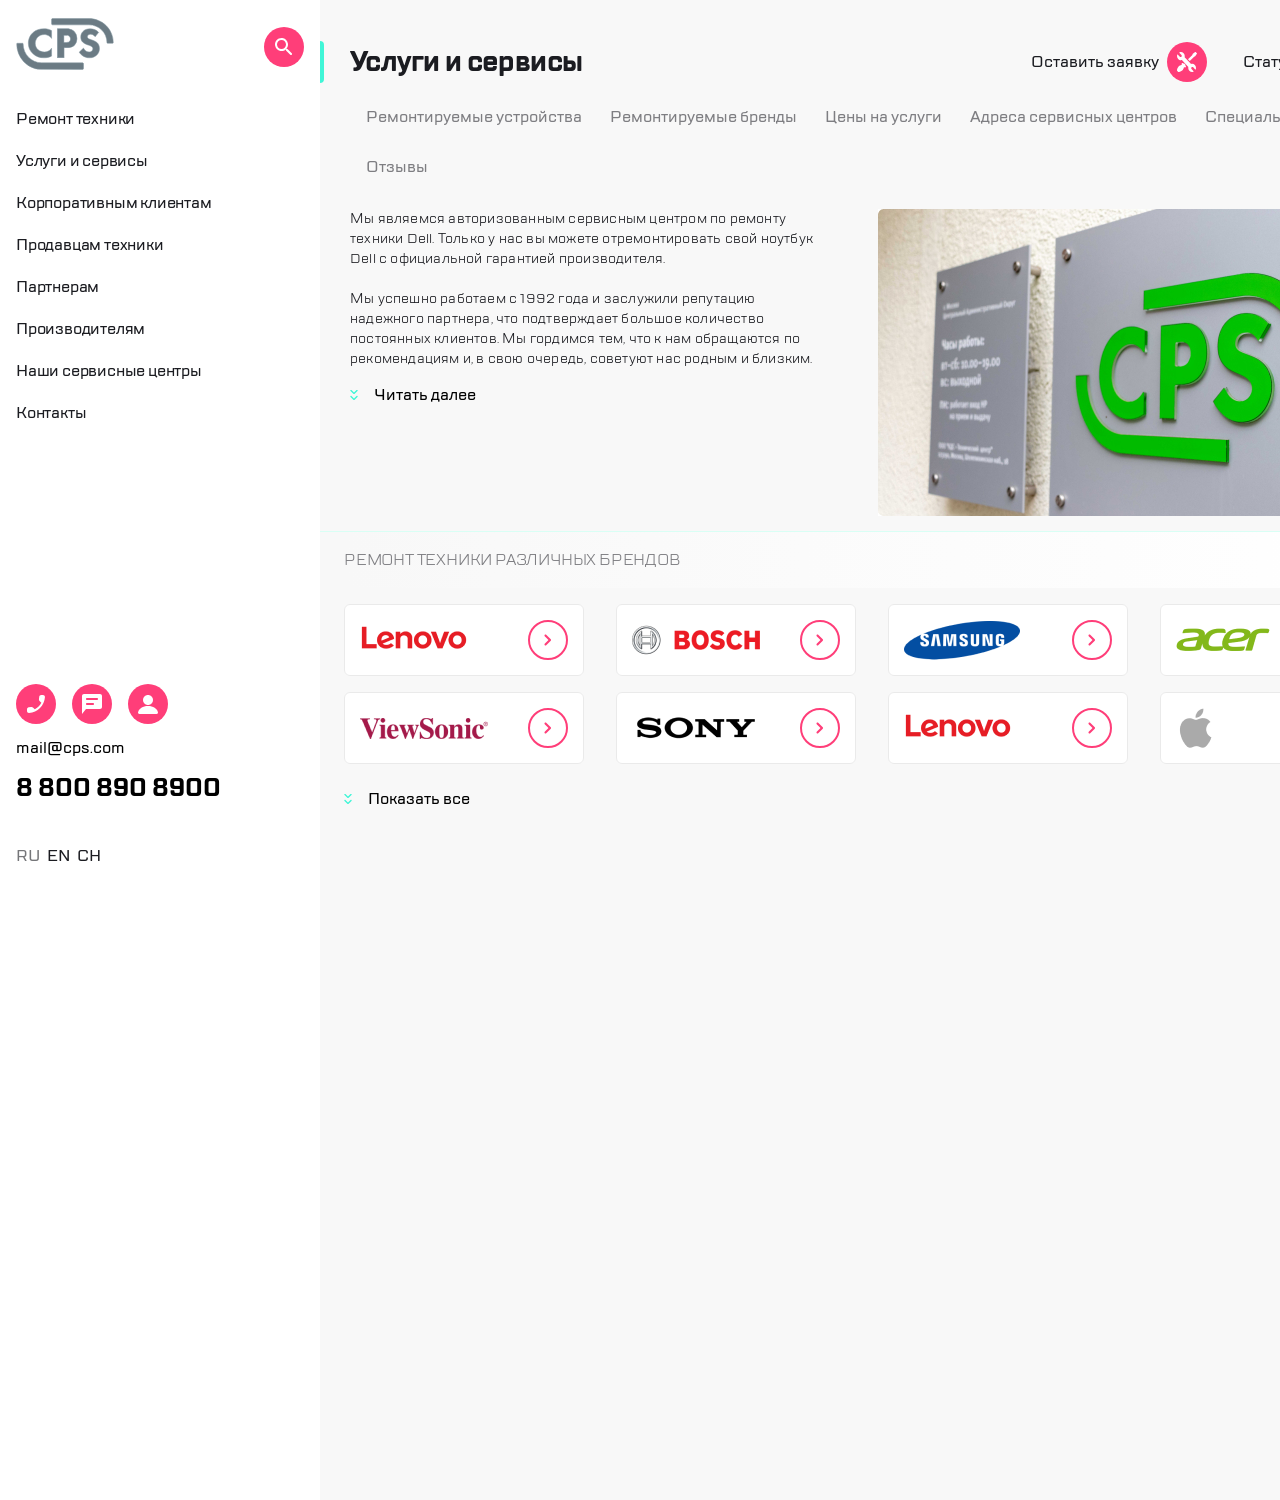
==== index.html @ f2498e25 "Updates" ====
<!DOCTYPE html>
<html lang="ru">
<head>
  <meta charset="UTF-8">
  <meta name="viewport" content="width=device-width,initial-scale=1">
  <title>Услуги и сервисы</title>
<link href="style.css" rel="stylesheet"></head>
<body>
<div class="wrapper-main">
  <aside class="side-menu">
    <div class="side-menu__top">
      <ul class="side-menu__header-list">
        <li class="side-menu__header-item">
          <button class="icon burger_close">
            <img src="./img/icons/close.svg" alt="close menu">
          </button>
        </li>
        <li class="side-menu__header-item">
          <a class="logo" href="#">
            <img src="./img/images/logo.svg" alt="logo">
          </a>
        </li>
        <li class="side-menu__header-item">
          <a href="#" class="icon">
            <img src="./img/icons/search.svg" alt="search">
          </a>
        </li>
      </ul>
      <nav class="side-menu__nav">
        <ul class="side-menu__nav-list">
          <li class="side-menu__nav-item"><a href="#" class="side-menu__nav-link">Ремонт техники</a></li>
          <li class="side-menu__nav-item"><a href="#" class="side-menu__nav-link">Услуги и сервисы</a></li>
          <li class="side-menu__nav-item"><a href="#" class="side-menu__nav-link">Корпоративным клиентам</a></li>
          <li class="side-menu__nav-item"><a href="#" class="side-menu__nav-link">Продавцам техники</a></li>
          <li class="side-menu__nav-item"><a href="#" class="side-menu__nav-link">Партнерам</a></li>
          <li class="side-menu__nav-item"><a href="#" class="side-menu__nav-link">Производителям</a></li>
          <li class="side-menu__nav-item"><a href="#" class="side-menu__nav-link">Наши сервисные центры</a></li>
          <li class="side-menu__nav-item"><a href="#" class="side-menu__nav-link">Контакты</a></li>
        </ul>
      </nav>
    </div>
    <div class="side-menu__bottom">
      <div class="side-menu__contacts">
        <ul class="side-menu__contacts-list">
          <li class="side-menu__contacts-item">
            <button class="icon">
              <img src="./img/icons/call.svg" alt="call">
            </button>
          </li>
          <li class="side-menu__contacts-item">
            <button class="icon">
              <img src="./img/icons/chat.svg" alt="feedback">
            </button>
          </li>
          <li class="side-menu__contacts-item">
            <a href="#" class="icon">
              <img src="./img/icons/profile.svg" alt="profile">
            </a>
          </li>
        </ul>
        <button class="side-menu__bottom-mail">mail@cps.com</button>
        <button class="side-menu__bottom-phone">8 800 890 8900</button>
      </div>
      <ul class="lang__list">
        <li>
          <label>
            <input class="lang__input" type="radio" name="langs" checked="checked">
            <span class="lang__text">ru</span>
          </label>
        </li>
        <li>
          <label>
            <input class="lang__input" type="radio" name="langs">
            <span class="lang__text">en</span>
          </label>
        </li>
        <li>
          <label>
            <input class="lang__input" type="radio" name="langs">
            <span class="lang__text">ch</span>
          </label>
        </li>
      </ul>
    </div>
  </aside>
  <div class="wrapper">
    <header class="header">
      <h1 class="header__title">Услуги и сервисы</h1>
      <div class="actions">
        <ul class="actions__list">
          <li class="actions__item">
            <button class="header__icon burger icon">
              <img src="img/icons/burger.svg" alt="menu">
            </button>
          </li>
          <li class="actions__item">
            <a href="#" class="logo">
              <img src="img/images/logo.svg" alt="logo">
            </a>
          </li>
        </ul>
        <ul class="actions__list">
          <li class="actions__item">
            <ul class="actions__sublist">
              <li class="sublist__item">
                <button class="header__icon icon" type="button">
                  <img src="img/icons/call.svg" alt="Заказать звонок">
                </button>
              </li>
              <li class="sublist__item">
                <button class="header__icon icon" type="button">
                  <img src="img/icons/chat.svg" alt="Обратная связь">
                </button>
              </li>
              <li class="sublist__item">
                <a href="#" class="header__icon icon">
                  <img src="img/icons/profile.svg" alt="Личный кабинет">
                </a>
              </li>
            </ul>

          </li>
          <li class="actions__item">
            <ul class="actions__sublist">
              <li class="sublist__item">
                <a href="#" class="header__icon">
                  <span class="header__btn-desc">Оставить заявку</span>
                  <span class="icon">
                                    <img src="img/icons/repair.svg" alt="Статус ремонта">
                                </span>
                </a>
              </li>
              <li class="sublist__item">
                <a href="#" class="header__icon">
                  <span class="header__btn-desc">Статус ремонта</span>
                  <span class="icon">
                                <img src="img/icons/checkstatus.svg" alt="Статус ремонта">
                            </span>
                </a>
              </li>
            </ul>
          </li>
        </ul>
      </div>
    </header>
    <nav class="nav">
      <ul class="nav__list">
        <li class="nav__item"><a class="nav__link" href="#">Ремонтируемые устройства</a></li>
        <li class="nav__item"><a class="nav__link" href="#">Ремонтируемые бренды</a></li>
        <li class="nav__item"><a class="nav__link" href="#">Цены на услуги</a></li>
        <li class="nav__item"><a class="nav__link" href="#">Адреса сервисных центров</a></li>
        <li class="nav__item"><a class="nav__link" href="#">Специальные цены</a></li>
        <li class="nav__item"><a class="nav__link" href="#">Отзывы</a></li>
      </ul>
    </nav>
    <article class="about-us">
      <div class="about-us__text">
        <div class="about-us__wrapper">
          <p>Мы являемся авторизованным сервисным центром по ремонту техники Dell.
            Только у нас вы можете отремонтировать свой ноутбук Dell с официальной гарантией
            производителя.</p>
          <p>Мы успешно работаем с 1992 года и заслужили репутацию надежного партнера,
            что подтверждает большое количество постоянных клиентов.
            Мы гордимся тем, что к нам обращаются по рекомендациям и, в свою очередь, советуют нас
            родным и близким.</p>
        </div>
        <button class="show-more">Читать далее</button>
      </div>
      <img src="img/images/banner.jpg" class="about-us__image" alt="cps">
    </article>
    <section class="section">
      <h2 class="section__title">Ремонт техники различных брендов</h2>
      <div class="section__container section__container_closed">
        <div class="slider swiper">
          <ul class="slider__list swiper-wrapper">
            <li class="swiper-slide">
              <a href="#" class="slider__item">
                <img src="./img/brands/lenovo.png" alt="lenovo">
                <span class="slider__link"></span>
              </a>
            </li>
            <li class="swiper-slide">
              <a href="#" class="slider__item">
                <img src="./img/brands/bosch.png" alt="bosch">
                <span class="slider__link"></span>
              </a>
            </li>
            <li class="swiper-slide">
              <a href="#" class="slider__item">
                <img src="./img/brands/samsung.png" alt="samsung">
                <span class="slider__link"></span>
              </a>
            </li>
            <li class="swiper-slide">
              <a href="#" class="slider__item">
                <img src="./img/brands/acer.png" alt="acer">
                <span class="slider__link"></span>
              </a>
            </li>
            <li class="swiper-slide">
              <a href="#" class="slider__item">
                <img src="./img/brands/viewsonic.png" alt="viewsonic">
                <span class="slider__link"></span>
              </a>
            </li>
            <li class="swiper-slide">
              <a href="#" class="slider__item">
                <img src="./img/brands/sony.png" alt="sony">
                <span class="slider__link"></span>
              </a>
            </li>
            <li class="swiper-slide">
              <a href="#" class="slider__item">
                <img src="./img/brands/lenovo.png" alt="lenovo">
                <span class="slider__link"></span>
              </a>
            </li>
            <li class="swiper-slide">
              <a href="#" class="slider__item">
                <img src="./img/brands/apple.png" alt="apple">
                <span class="slider__link"></span>
              </a>
            </li>
            <li class="swiper-slide">
              <a href="#" class="slider__item">
                <img src="./img/brands/samsung.png" alt="samsung">
                <span class="slider__link"></span>
              </a>
            </li>
            <li class="swiper-slide">
              <a href="#" class="slider__item">
                <img src="./img/brands/acer.png" alt="acer">
                <span class="slider__link"></span>
              </a>
            </li>
            <li class="swiper-slide">
              <a href="#" class="slider__item">
                <img src="./img/brands/apple.png" alt="apple">
                <span class="slider__link"></span>
              </a>
            </li>
          </ul>
        </div>
        <div class="swiper-pagination"></div>
      </div>
      <button class="show-more section__btn">
        Показать все
      </button>
    </section>
  </div>
</div>
<script type="text/javascript" src="./js/bundle.js"></script></body>
</html>
---- style.css ----
/**
 * Swiper 8.3.2
 * Most modern mobile touch slider and framework with hardware accelerated transitions
 * https://swiperjs.com
 *
 * Copyright 2014-2022 Vladimir Kharlampidi
 *
 * Released under the MIT License
 *
 * Released on: July 26, 2022
 */
@font-face {
  font-family: 'swiper-icons';
  src: url("data:application/font-woff;charset=utf-8;base64, [base64]//wADZ2x5ZgAAAywAAADMAAAD2MHtryVoZWFkAAABbAAAADAAAAA2E2+eoWhoZWEAAAGcAAAAHwAAACQC9gDzaG10eAAAAigAAAAZAAAArgJkABFsb2NhAAAC0AAAAFoAAABaFQAUGG1heHAAAAG8AAAAHwAAACAAcABAbmFtZQAAA/gAAAE5AAACXvFdBwlwb3N0AAAFNAAAAGIAAACE5s74hXjaY2BkYGAAYpf5Hu/j+W2+MnAzMYDAzaX6QjD6/4//Bxj5GA8AuRwMYGkAPywL13jaY2BkYGA88P8Agx4j+/8fQDYfA1AEBWgDAIB2BOoAeNpjYGRgYNBh4GdgYgABEMnIABJzYNADCQAACWgAsQB42mNgYfzCOIGBlYGB0YcxjYGBwR1Kf2WQZGhhYGBiYGVmgAFGBiQQkOaawtDAoMBQxXjg/wEGPcYDDA4wNUA2CCgwsAAAO4EL6gAAeNpj2M0gyAACqxgGNWBkZ2D4/wMA+xkDdgAAAHjaY2BgYGaAYBkGRgYQiAHyGMF8FgYHIM3DwMHABGQrMOgyWDLEM1T9/w8UBfEMgLzE////P/5//f/V/xv+r4eaAAeMbAxwIUYmIMHEgKYAYjUcsDAwsLKxc3BycfPw8jEQA/[base64]/uznmfPFBNODM2K7MTQ45YEAZqGP81AmGGcF3iPqOop0r1SPTaTbVkfUe4HXj97wYE+yNwWYxwWu4v1ugWHgo3S1XdZEVqWM7ET0cfnLGxWfkgR42o2PvWrDMBSFj/IHLaF0zKjRgdiVMwScNRAoWUoH78Y2icB/yIY09An6AH2Bdu/UB+yxopYshQiEvnvu0dURgDt8QeC8PDw7Fpji3fEA4z/PEJ6YOB5hKh4dj3EvXhxPqH/SKUY3rJ7srZ4FZnh1PMAtPhwP6fl2PMJMPDgeQ4rY8YT6Gzao0eAEA409DuggmTnFnOcSCiEiLMgxCiTI6Cq5DZUd3Qmp10vO0LaLTd2cjN4fOumlc7lUYbSQcZFkutRG7g6JKZKy0RmdLY680CDnEJ+UMkpFFe1RN7nxdVpXrC4aTtnaurOnYercZg2YVmLN/d/gczfEimrE/fs/bOuq29Zmn8tloORaXgZgGa78yO9/cnXm2BpaGvq25Dv9S4E9+5SIc9PqupJKhYFSSl47+Qcr1mYNAAAAeNptw0cKwkAAAMDZJA8Q7OUJvkLsPfZ6zFVERPy8qHh2YER+3i/BP83vIBLLySsoKimrqKqpa2hp6+jq6RsYGhmbmJqZSy0sraxtbO3sHRydnEMU4uR6yx7JJXveP7WrDycAAAAAAAH//wACeNpjYGRgYOABYhkgZgJCZgZNBkYGLQZtIJsFLMYAAAw3ALgAeNolizEKgDAQBCchRbC2sFER0YD6qVQiBCv/H9ezGI6Z5XBAw8CBK/m5iQQVauVbXLnOrMZv2oLdKFa8Pjuru2hJzGabmOSLzNMzvutpB3N42mNgZGBg4GKQYzBhYMxJLMlj4GBgAYow/P/PAJJhLM6sSoWKfWCAAwDAjgbRAAB42mNgYGBkAIIbCZo5IPrmUn0hGA0AO8EFTQAA") format("woff");
  font-weight: 400;
  font-style: normal; }

:root {
  --swiper-theme-color: #007aff; }

.swiper {
  margin-left: auto;
  margin-right: auto;
  position: relative;
  overflow: hidden;
  list-style: none;
  padding: 0;
  /* Fix of Webkit flickering */
  z-index: 1; }

.swiper-vertical > .swiper-wrapper {
  flex-direction: column; }

.swiper-wrapper {
  position: relative;
  width: 100%;
  height: 100%;
  z-index: 1;
  display: flex;
  transition-property: transform;
  box-sizing: content-box; }

.swiper-android .swiper-slide,
.swiper-wrapper {
  transform: translate3d(0px, 0, 0); }

.swiper-pointer-events {
  touch-action: pan-y; }
  .swiper-pointer-events.swiper-vertical {
    touch-action: pan-x; }

.swiper-slide {
  flex-shrink: 0;
  width: 100%;
  height: 100%;
  position: relative;
  transition-property: transform; }

.swiper-slide-invisible-blank {
  visibility: hidden; }

/* Auto Height */
.swiper-autoheight,
.swiper-autoheight .swiper-slide {
  height: auto; }

.swiper-autoheight .swiper-wrapper {
  align-items: flex-start;
  transition-property: transform, height; }

.swiper-backface-hidden .swiper-slide {
  transform: translateZ(0);
  -webkit-backface-visibility: hidden;
          backface-visibility: hidden; }

/* 3D Effects */
.swiper-3d,
.swiper-3d.swiper-css-mode .swiper-wrapper {
  perspective: 1200px; }

.swiper-3d .swiper-wrapper,
.swiper-3d .swiper-slide,
.swiper-3d .swiper-slide-shadow,
.swiper-3d .swiper-slide-shadow-left,
.swiper-3d .swiper-slide-shadow-right,
.swiper-3d .swiper-slide-shadow-top,
.swiper-3d .swiper-slide-shadow-bottom,
.swiper-3d .swiper-cube-shadow {
  transform-style: preserve-3d; }

.swiper-3d .swiper-slide-shadow,
.swiper-3d .swiper-slide-shadow-left,
.swiper-3d .swiper-slide-shadow-right,
.swiper-3d .swiper-slide-shadow-top,
.swiper-3d .swiper-slide-shadow-bottom {
  position: absolute;
  left: 0;
  top: 0;
  width: 100%;
  height: 100%;
  pointer-events: none;
  z-index: 10; }

.swiper-3d .swiper-slide-shadow {
  background: rgba(0, 0, 0, 0.15); }

.swiper-3d .swiper-slide-shadow-left {
  background-image: linear-gradient(to left, rgba(0, 0, 0, 0.5), rgba(0, 0, 0, 0)); }

.swiper-3d .swiper-slide-shadow-right {
  background-image: linear-gradient(to right, rgba(0, 0, 0, 0.5), rgba(0, 0, 0, 0)); }

.swiper-3d .swiper-slide-shadow-top {
  background-image: linear-gradient(to top, rgba(0, 0, 0, 0.5), rgba(0, 0, 0, 0)); }

.swiper-3d .swiper-slide-shadow-bottom {
  background-image: linear-gradient(to bottom, rgba(0, 0, 0, 0.5), rgba(0, 0, 0, 0)); }

/* CSS Mode */
.swiper-css-mode > .swiper-wrapper {
  overflow: auto;
  scrollbar-width: none;
  /* For Firefox */
  -ms-overflow-style: none;
  /* For Internet Explorer and Edge */ }
  .swiper-css-mode > .swiper-wrapper::-webkit-scrollbar {
    display: none; }

.swiper-css-mode > .swiper-wrapper > .swiper-slide {
  scroll-snap-align: start start; }

.swiper-horizontal.swiper-css-mode > .swiper-wrapper {
  -ms-scroll-snap-type: x mandatory;
      scroll-snap-type: x mandatory; }

.swiper-vertical.swiper-css-mode > .swiper-wrapper {
  -ms-scroll-snap-type: y mandatory;
      scroll-snap-type: y mandatory; }

.swiper-centered > .swiper-wrapper::before {
  content: '';
  flex-shrink: 0;
  order: 9999; }

.swiper-centered.swiper-horizontal > .swiper-wrapper > .swiper-slide:first-child {
  -webkit-margin-start: var(--swiper-centered-offset-before);
          margin-inline-start: var(--swiper-centered-offset-before); }

.swiper-centered.swiper-horizontal > .swiper-wrapper::before {
  height: 100%;
  width: var(--swiper-centered-offset-after); }

.swiper-centered.swiper-vertical > .swiper-wrapper > .swiper-slide:first-child {
  -webkit-margin-before: var(--swiper-centered-offset-before);
          margin-block-start: var(--swiper-centered-offset-before); }

.swiper-centered.swiper-vertical > .swiper-wrapper::before {
  width: 100%;
  height: var(--swiper-centered-offset-after); }

.swiper-centered > .swiper-wrapper > .swiper-slide {
  scroll-snap-align: center center; }

:root {
  /*
  --swiper-pagination-color: var(--swiper-theme-color);
  --swiper-pagination-bullet-size: 8px;
  --swiper-pagination-bullet-width: 8px;
  --swiper-pagination-bullet-height: 8px;
  --swiper-pagination-bullet-inactive-color: #000;
  --swiper-pagination-bullet-inactive-opacity: 0.2;
  --swiper-pagination-bullet-opacity: 1;
  --swiper-pagination-bullet-horizontal-gap: 4px;
  --swiper-pagination-bullet-vertical-gap: 6px;
  */ }

.swiper-pagination {
  position: absolute;
  text-align: center;
  transition: 300ms opacity;
  transform: translate3d(0, 0, 0);
  z-index: 10; }
  .swiper-pagination.swiper-pagination-hidden {
    opacity: 0; }
  .swiper-pagination-disabled > .swiper-pagination, .swiper-pagination.swiper-pagination-disabled {
    display: none !important; }

/* Common Styles */
.swiper-pagination-fraction,
.swiper-pagination-custom,
.swiper-horizontal > .swiper-pagination-bullets,
.swiper-pagination-bullets.swiper-pagination-horizontal {
  bottom: 10px;
  left: 0;
  width: 100%; }

/* Bullets */
.swiper-pagination-bullets-dynamic {
  overflow: hidden;
  font-size: 0; }
  .swiper-pagination-bullets-dynamic .swiper-pagination-bullet {
    transform: scale(0.33);
    position: relative; }
  .swiper-pagination-bullets-dynamic .swiper-pagination-bullet-active {
    transform: scale(1); }
  .swiper-pagination-bullets-dynamic .swiper-pagination-bullet-active-main {
    transform: scale(1); }
  .swiper-pagination-bullets-dynamic .swiper-pagination-bullet-active-prev {
    transform: scale(0.66); }
  .swiper-pagination-bullets-dynamic .swiper-pagination-bullet-active-prev-prev {
    transform: scale(0.33); }
  .swiper-pagination-bullets-dynamic .swiper-pagination-bullet-active-next {
    transform: scale(0.66); }
  .swiper-pagination-bullets-dynamic .swiper-pagination-bullet-active-next-next {
    transform: scale(0.33); }

.swiper-pagination-bullet {
  width: var(--swiper-pagination-bullet-width, var(--swiper-pagination-bullet-size, 8px));
  height: var(--swiper-pagination-bullet-height, var(--swiper-pagination-bullet-size, 8px));
  display: inline-block;
  border-radius: 50%;
  background: var(--swiper-pagination-bullet-inactive-color, #000);
  opacity: var(--swiper-pagination-bullet-inactive-opacity, 0.2); }
  button.swiper-pagination-bullet {
    border: none;
    margin: 0;
    padding: 0;
    box-shadow: none;
    -webkit-appearance: none;
       -moz-appearance: none;
            appearance: none; }
  .swiper-pagination-clickable .swiper-pagination-bullet {
    cursor: pointer; }
  .swiper-pagination-bullet:only-child {
    display: none !important; }

.swiper-pagination-bullet-active {
  opacity: var(--swiper-pagination-bullet-opacity, 1);
  background: var(--swiper-pagination-color, var(--swiper-theme-color)); }

.swiper-vertical > .swiper-pagination-bullets,
.swiper-pagination-vertical.swiper-pagination-bullets {
  right: 10px;
  top: 50%;
  transform: translate3d(0px, -50%, 0); }
  .swiper-vertical > .swiper-pagination-bullets .swiper-pagination-bullet,
  .swiper-pagination-vertical.swiper-pagination-bullets .swiper-pagination-bullet {
    margin: var(--swiper-pagination-bullet-vertical-gap, 6px) 0;
    display: block; }
  .swiper-vertical > .swiper-pagination-bullets.swiper-pagination-bullets-dynamic,
  .swiper-pagination-vertical.swiper-pagination-bullets.swiper-pagination-bullets-dynamic {
    top: 50%;
    transform: translateY(-50%);
    width: 8px; }
    .swiper-vertical > .swiper-pagination-bullets.swiper-pagination-bullets-dynamic .swiper-pagination-bullet,
    .swiper-pagination-vertical.swiper-pagination-bullets.swiper-pagination-bullets-dynamic .swiper-pagination-bullet {
      display: inline-block;
      transition: 200ms transform, 200ms top; }

.swiper-horizontal > .swiper-pagination-bullets .swiper-pagination-bullet,
.swiper-pagination-horizontal.swiper-pagination-bullets .swiper-pagination-bullet {
  margin: 0 var(--swiper-pagination-bullet-horizontal-gap, 4px); }

.swiper-horizontal > .swiper-pagination-bullets.swiper-pagination-bullets-dynamic,
.swiper-pagination-horizontal.swiper-pagination-bullets.swiper-pagination-bullets-dynamic {
  left: 50%;
  transform: translateX(-50%);
  white-space: nowrap; }
  .swiper-horizontal > .swiper-pagination-bullets.swiper-pagination-bullets-dynamic .swiper-pagination-bullet,
  .swiper-pagination-horizontal.swiper-pagination-bullets.swiper-pagination-bullets-dynamic .swiper-pagination-bullet {
    transition: 200ms transform, 200ms left; }

.swiper-horizontal.swiper-rtl > .swiper-pagination-bullets-dynamic .swiper-pagination-bullet {
  transition: 200ms transform, 200ms right; }

/* Progress */
.swiper-pagination-progressbar {
  background: rgba(0, 0, 0, 0.25);
  position: absolute; }
  .swiper-pagination-progressbar .swiper-pagination-progressbar-fill {
    background: var(--swiper-pagination-color, var(--swiper-theme-color));
    position: absolute;
    left: 0;
    top: 0;
    width: 100%;
    height: 100%;
    transform: scale(0);
    transform-origin: left top; }
  .swiper-rtl .swiper-pagination-progressbar .swiper-pagination-progressbar-fill {
    transform-origin: right top; }
  .swiper-horizontal > .swiper-pagination-progressbar, .swiper-pagination-progressbar.swiper-pagination-horizontal,
  .swiper-vertical > .swiper-pagination-progressbar.swiper-pagination-progressbar-opposite, .swiper-pagination-progressbar.swiper-pagination-vertical.swiper-pagination-progressbar-opposite {
    width: 100%;
    height: 4px;
    left: 0;
    top: 0; }
  .swiper-vertical > .swiper-pagination-progressbar, .swiper-pagination-progressbar.swiper-pagination-vertical,
  .swiper-horizontal > .swiper-pagination-progressbar.swiper-pagination-progressbar-opposite, .swiper-pagination-progressbar.swiper-pagination-horizontal.swiper-pagination-progressbar-opposite {
    width: 4px;
    height: 100%;
    left: 0;
    top: 0; }

.swiper-pagination-lock {
  display: none; }

*{
    margin: 0;
    padding: 0;
    border: 0;
    box-sizing: border-box;
    font-size: 100%;
    font: inherit;
    vertical-align: baseline;
    list-style: none;
}

a{
    text-decoration: none;
    color: inherit;
}
@font-face {
  font-family: 'TT Lakes';
  src: url(./fonts/TTLakes-Bold.eot);
  src: local("TT Lakes Bold"), local("../fonts/TTLakes-Bold"), url(./fonts/TTLakes-Bold.eot?#iefix) format("embedded-opentype"), url(./fonts/TTLakes-Bold.woff) format("woff"), url(./fonts/TTLakes-Bold.ttf) format("truetype");
  font-weight: bold;
  font-style: normal; }

@font-face {
  font-family: 'TT Lakes';
  src: url(./fonts/TTLakes-Medium.eot);
  src: local("TT Lakes Medium"), local("../fonts/TTLakes-Medium"), url(./fonts/TTLakes-Medium.eot?#iefix) format("embedded-opentype"), url(./fonts/TTLakes-Medium.woff) format("woff"), url(./fonts/TTLakes-Medium.ttf) format("truetype");
  font-weight: 500;
  font-style: normal; }

@font-face {
  font-family: 'TT Lakes';
  src: url(./fonts/TTLakes-Regular.eot);
  src: local("TT Lakes Regular"), local("../fonts/TTLakes-Regular"), url(./fonts/TTLakes-Regular.eot?#iefix) format("embedded-opentype"), url(./fonts/TTLakes-Regular.woff) format("woff"), url(./fonts/TTLakes-Regular.ttf) format("truetype");
  font-weight: normal;
  font-style: normal; }

.show-more {
  font-weight: 500;
  line-height: 24px;
  position: relative;
  background: none;
  border: none;
  padding-left: 24px;
  cursor: pointer;
  display: none; }
  @media (min-width: 768px) {
    .show-more {
      display: block; } }
  .show-more:hover {
    opacity: 0.5; }
  .show-more::before {
    display: block;
    content: '';
    width: 8px;
    height: 11px;
    position: absolute;
    left: 0;
    bottom: 50%;
    transform: translateY(50%);
    background: url(./static/expand.svg) no-repeat; }

.about-us {
  display: flex;
  flex-direction: column;
  gap: 1em;
  align-items: flex-start; }
  @media (min-width: 768px) {
    .about-us {
      flex-direction: row;
      padding: 0 25px;
      gap: 46px; } }
  @media (min-width: 1120px) {
    .about-us {
      gap: 3em;
      padding: 15px 30px; } }
  .about-us__text {
    padding: 0 15px;
    display: flex;
    flex-direction: column;
    gap: 1em;
    align-items: flex-start; }
    @media (min-width: 768px) {
      .about-us__text {
        padding: 0;
        flex: 1 1 50%; } }
    @media (min-width: 1120px) {
      .about-us__text {
        flex: 1 1 auto; } }
  .about-us__wrapper {
    display: flex;
    flex-direction: column;
    gap: 20px;
    height: 88px;
    overflow: hidden;
    letter-spacing: 0.2px;
    line-height: 18px;
    font-size: 14px; }
    @media (min-width: 768px) {
      .about-us__wrapper {
        line-height: 20px;
        height: 158px; } }
    .about-us__wrapper p {
      flex: 1 1 auto; }
  .about-us__image {
    width: 100%; }
    @media (min-width: 768px) {
      .about-us__image {
        width: 0;
        display: block;
        flex: 1 0 50%; } }
    @media (min-width: 1120px) {
      .about-us__image {
        width: 532px;
        flex: 0 1 auto; } }

.side-menu {
  display: flex;
  max-height: 100vh;
  flex-direction: column;
  justify-content: space-between;
  gap: 20px;
  position: fixed;
  top: 0;
  left: -350px;
  width: 320px;
  height: 100vh;
  background: #ffffff;
  padding: 18px 16px 32px;
  box-shadow: 16px 0 52px 0 rgba(14, 24, 80, 0.2);
  z-index: 2;
  transition: left 0.3s; }
  @media (min-width: 1120px) {
    .side-menu {
      position: static;
      box-shadow: none; } }
  .side-menu__top {
    display: flex;
    flex-direction: column;
    gap: 22px; }
  .side-menu__header-list {
    display: flex;
    align-items: center;
    gap: 17px; }
  .side-menu__header-item:nth-child(2) {
    flex-grow: 1; }
  @media (min-width: 1120px) {
    .side-menu__header-item:first-child {
      display: none; } }
  .side-menu__nav-link {
    position: relative;
    display: block;
    padding: 10px 0;
    font-weight: 500;
    font-size: 16px;
    letter-spacing: -0.2px;
    color: #1b1c21;
    transition: 0.2s; }
    .side-menu__nav-link:hover {
      color: rgba(27, 28, 33, 0.6); }
      .side-menu__nav-link:hover::before {
        opacity: 1; }
    .side-menu__nav-link::before {
      content: "";
      display: block;
      position: absolute;
      width: 4px;
      left: -16px;
      top: 4px;
      bottom: 4px;
      background-color: #41F6D7;
      border-radius: 0 6px 6px 0;
      opacity: 0;
      transition: 0.1s; }
  .side-menu__bottom {
    display: flex;
    flex-direction: column;
    gap: 40px; }
    .side-menu__bottom-mail {
      text-align: left;
      font-weight: 500;
      line-height: 24px;
      transition: 0.1s;
      cursor: pointer; }
      .side-menu__bottom-mail:hover {
        opacity: 0.6; }
    .side-menu__bottom-phone {
      text-align: left;
      font-weight: bold;
      font-size: 24px;
      line-height: 32px;
      transition: 0.1s;
      cursor: pointer; }
      .side-menu__bottom-phone:hover {
        opacity: 0.6; }
  .side-menu__contacts {
    display: flex;
    flex-direction: column;
    gap: 12px; }
    .side-menu__contacts-list {
      width: -webkit-min-content;
      width: -moz-min-content;
      width: min-content;
      display: flex;
      gap: 16px; }

.header {
  display: flex;
  flex-direction: column-reverse;
  gap: 25px; }
  @media (min-width: 1120px) {
    .header {
      flex-direction: row;
      flex-wrap: wrap;
      justify-content: space-between;
      padding: 42px 30px 8px; } }
  .header__item {
    display: flex;
    align-items: center;
    justify-content: center;
    gap: 8px; }
  .header__btn-desc {
    display: none;
    font-weight: 500; }
    @media (min-width: 1120px) {
      .header__btn-desc {
        display: block; } }
  .header__icon {
    display: flex;
    align-items: center;
    justify-content: center;
    gap: 8px; }
    @media (min-width: 1120px) {
      .header__icon:hover .icon {
        box-shadow: 0 0 15px #FF3E79; } }
  @media (min-width: 1120px) {
    .header__icon:hover .header__btn-desc {
      opacity: 0.7; } }
  .header__title {
    font-size: 28px;
    text-align: left;
    letter-spacing: -0.6px;
    line-height: 40px;
    font-weight: bold;
    position: relative;
    padding: 0 15px; }
    @media (min-width: 768px) {
      .header__title {
        padding: 0 25px; } }
    @media (min-width: 1120px) {
      .header__title {
        display: flex;
        align-items: center;
        padding: 0; } }
    .header__title::before {
      position: absolute;
      content: "";
      left: 0;
      top: -1px;
      bottom: -1px;
      width: 4px;
      background-color: #41F6D7;
      border-radius: 0 20px 20px 0; }
      @media (min-width: 1120px) {
        .header__title::before {
          left: -30px; } }

.actions {
  display: flex;
  align-items: center;
  justify-content: space-between;
  gap: 16px;
  padding: 15px;
  border-bottom: #D9FFF5 1px solid;
  background-color: white; }
  @media (min-width: 768px) {
    .actions {
      padding: 15px 25px; } }
  @media (min-width: 1120px) {
    .actions {
      padding: 0;
      background-color: #F8F8F8;
      border: none; } }
  .actions::before {
    display: block;
    content: "";
    width: 2px;
    background-color: #EAEAEA;
    height: 32px; }
    @media (min-width: 768px) {
      .actions::before {
        display: none; } }
  .actions__list {
    display: flex;
    gap: 16px;
    align-items: center; }
    @media (min-width: 768px) {
      .actions__list::before {
        display: block;
        content: "";
        width: 2px;
        background-color: #EAEAEA;
        height: 32px; } }
    @media (min-width: 1120px) {
      .actions__list::before {
        display: none; } }
    .actions__list:first-child {
      order: -1; }
    .actions__list:nth-child(2) .actions__item:first-child {
      display: none; }
    .actions__list:nth-child(1) {
      order: -1; }
    @media (min-width: 768px) {
      .actions__list:nth-child(2) .actions__item:nth-child(1) {
        display: flex; } }
  .actions__item:nth-child(1) {
    order: -1; }
  .actions__sublist {
    display: flex;
    gap: 16px; }
    @media (min-width: 1120px) {
      .actions__sublist {
        gap: 36px; } }
  @media (min-width: 1120px) {
    .actions__list:nth-child(1), .actions__list:nth-child(2) .actions__item:not(:last-child) {
      display: none; } }

.icon {
  display: flex;
  justify-content: center;
  align-items: center;
  width: 40px;
  height: 40px;
  background: #FF3E79;
  border-radius: 50%;
  border: none;
  cursor: pointer;
  transition: 0.1s; }
  .icon:hover {
    box-shadow: 0 0 15px #FF3E79; }
  .icon:focus-visible {
    outline: 2px solid #275649; }

.nav {
  padding: 0 15px; }
  @media (min-width: 768px) {
    .nav {
      padding: 0 25px; } }
  @media (min-width: 1120px) {
    .nav {
      padding: 0 30px; } }
  .nav__list {
    display: flex;
    overflow: scroll;
    min-width: 300px;
    padding: 2px;
    list-style-type: none;
    -ms-overflow-style: none; }
    @media (min-width: 768px) {
      .nav__list {
        min-width: 740px; } }
    @media (min-width: 1120px) {
      .nav__list {
        min-width: 1063px;
        overflow: auto;
        flex-wrap: wrap; } }
    .nav__list::-webkit-scrollbar {
      width: 0; }
      @media (min-width: 768px) {
        .nav__list::-webkit-scrollbar {
          width: 0; } }
  .nav__item {
    flex: 0 0 auto;
    margin: 2px; }
    .nav__item:hover {
      outline: 2px solid #B8FFEC;
      border-radius: 6px; }
  .nav__link {
    font-weight: 500;
    font-size: 16px;
    background: none;
    padding: 12px;
    display: block;
    color: #7E7E82;
    text-decoration: none; }
    .nav__link:active {
      background: none; }
    .nav__link:focus-visible {
      border-radius: 6px; }

.section {
  margin: 0  auto;
  padding: 0 24px;
  display: flex;
  flex-direction: column;
  gap: 16px;
  border-top: #D9FFF5 1px solid; }
  @media (min-width: 768px) {
    .section {
      align-items: flex-start; } }
  .section__title {
    font-size: 16px;
    line-height: 24px;
    text-transform: uppercase;
    letter-spacing: -0.2px;
    color: #7E7E82;
    background: #fff;
    padding: 16px; }
    @media (min-width: 768px) {
      .section__title {
        width: 100%;
        padding: 16px 0;
        background-image: linear-gradient(to right, #f8f8f8, white); } }
  .section__container {
    transition: linear 0.3s;
    max-height: 336px;
    position: relative; }
    @media (min-width: 768px) {
      .section__container {
        overflow: hidden; } }
    .section__container_closed {
      max-height: 167px; }
  .section__btn_open::before {
    transform-origin: center;
    transform: rotate(180deg) translateY(-50%); }

@media (min-width: 768px) {
  .slider {
    padding: 0; } }

.slider::before {
  content: "";
  display: block;
  position: absolute;
  right: 0;
  top: 0;
  bottom: 4px;
  width: 24px;
  background: linear-gradient(to left, white, transparent);
  z-index: 2; }
  @media (min-width: 768px) {
    .slider::before {
      display: none; } }

@media (min-width: 768px) {
  .slider__list {
    display: flex;
    flex-wrap: wrap;
    -moz-column-gap: 24px;
         column-gap: 24px;
    row-gap: 16px; } }

@media (min-width: 1120px) {
  .slider__list {
    -moz-column-gap: 32px;
         column-gap: 32px; } }

.slider__item {
  display: flex;
  align-items: center;
  justify-content: space-between;
  width: 240px;
  border: 1px solid #EAEAEA;
  border-radius: 6px;
  background-color: #fff;
  padding: 15px;
  box-shadow: transparent;
  transition: linear 0.2s; }
  @media (min-width: 768px) {
    .slider__item {
      flex-shrink: 1;
      width: 224px; } }
  @media (min-width: 1120px) {
    .slider__item {
      width: 240px; } }
  .slider__item:hover {
    box-shadow: rgba(50, 50, 93, 0.25) 0px 2px 5px -1px, rgba(0, 0, 0, 0.3) 0px 1px 3px -1px; }

.slider__link {
  display: flex;
  align-items: center;
  justify-content: center;
  width: 40px;
  height: 40px;
  border: 2px solid #FF3E79;
  border-radius: 50%;
  background: url(./static/arrow.svg) no-repeat center center;
  transition: 0.2s; }
  .slider__link:hover {
    box-shadow: 0 0 15px #FF3E79; }

.swiper-pagination-bullets.swiper-pagination-horizontal {
  bottom: -30px; }

.swiper-pagination-bullet {
  width: 12px;
  height: 12px;
  background-color: #787878;
  -webkit-filter: none;
          filter: none; }

.swiper-pagination-bullet-active {
  background: #B5B6BC; }

@media (min-width: 768px) {
  .swiper-slide {
    width: auto; }
  .swiper-pagination {
    display: none; } }

.lang__list {
  width: -webkit-min-content;
  width: -moz-min-content;
  width: min-content;
  display: flex;
  gap: 7px; }

.lang__input {
  -webkit-appearance: none;
  position: absolute; }
  .lang__input:checked ~ .lang__text {
    opacity: 0.6; }

.lang__text {
  text-transform: uppercase;
  font-weight: 500;
  line-height: 24px;
  transition: 0.1s;
  cursor: pointer; }
  .lang__text:hover {
    opacity: 0.6; }

* {
  margin: 0;
  padding: 0;
  text-decoration: none;
  list-style: none;
  background: none; }

html {
  font-family: "TT Lakes", sans-serif;
  color: #1B1C21; }

.wrapper-main {
  margin: 0 auto;
  width: -webkit-max-content;
  width: -moz-max-content;
  width: max-content;
  height: 1500px; }

.wrapper {
  width: 320px;
  background: #f8f8f8; }

@media (min-width: 768px) {
  .wrapper {
    min-width: 768px; } }

@media (min-width: 1120px) {
  .wrapper {
    min-width: 1120px; }
  .wrapper-main {
    display: flex; } }


/*# sourceMappingURL=style.css.map*/
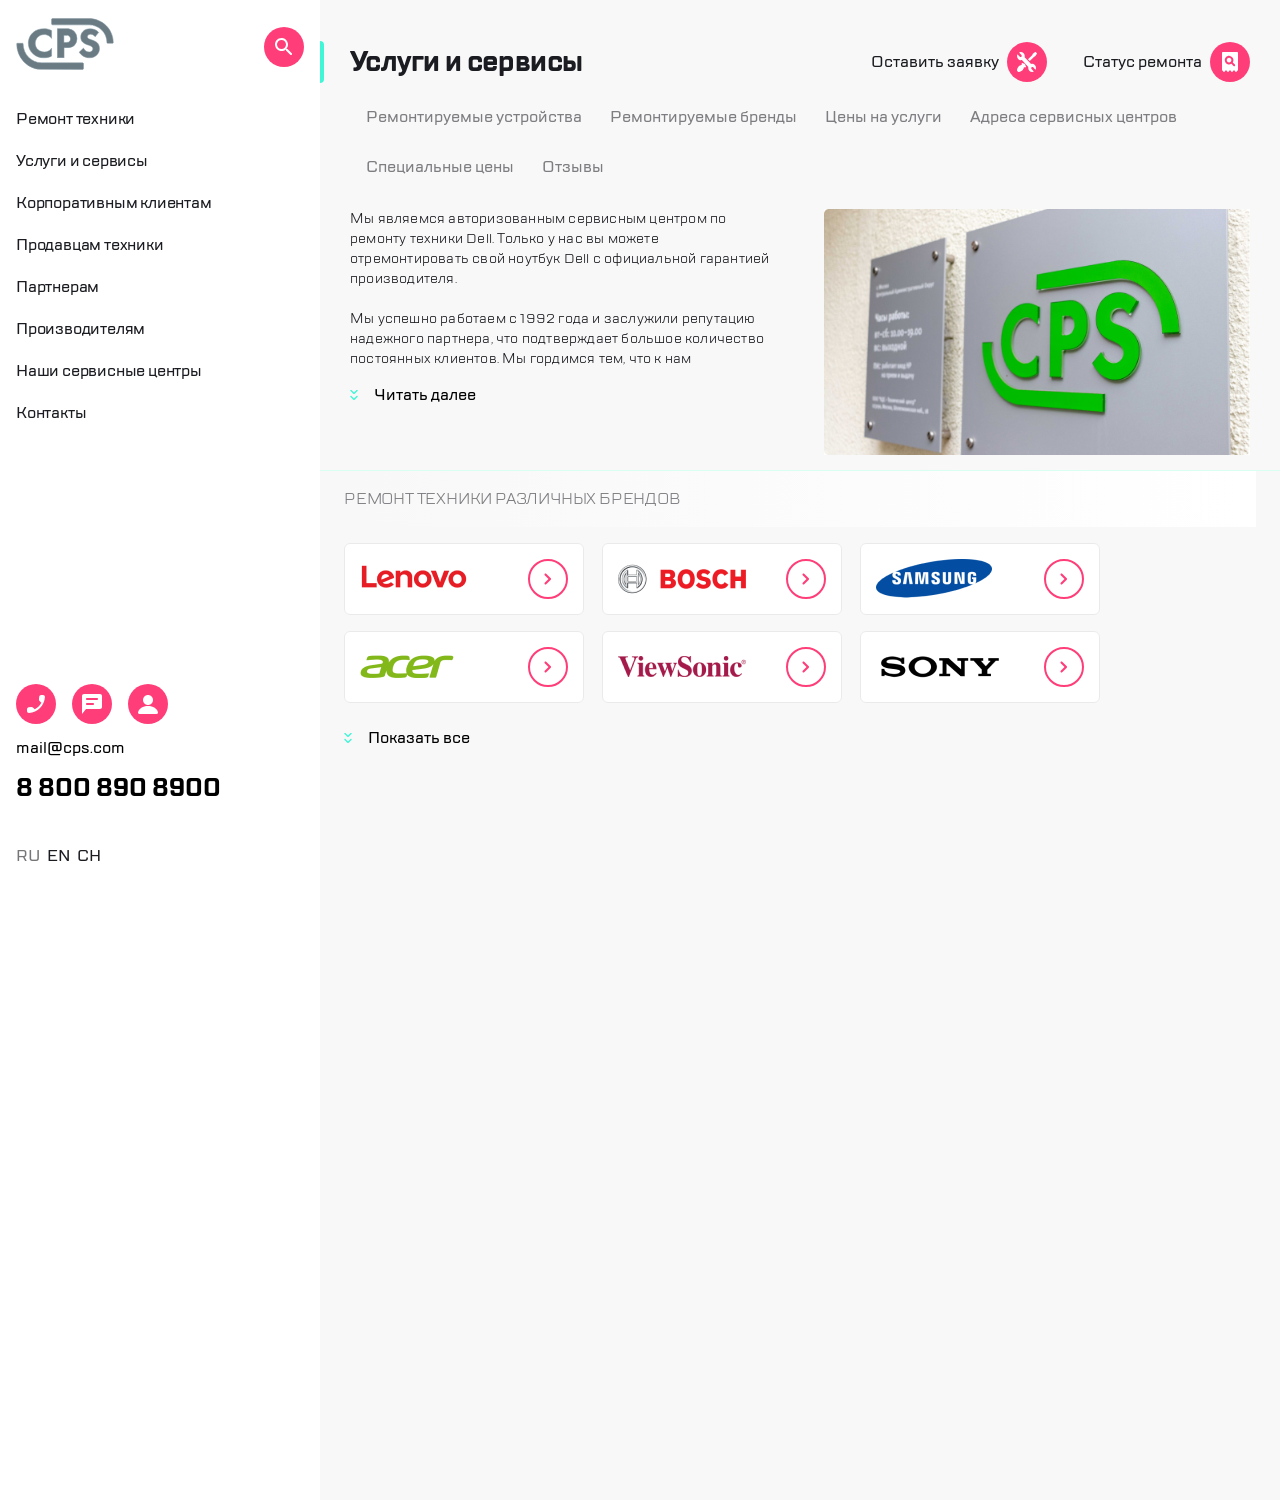
==== commit b540518f: "Updates" ====
--- a/index.html
+++ b/index.html
@@ -164,90 +164,96 @@
             Мы гордимся тем, что к нам обращаются по рекомендациям и, в свою очередь, советуют нас
             родным и близким.</p>
         </div>
-        <button class="show-more">Читать далее</button>
+        <button class="show-more about-us__btn">Читать далее</button>
       </div>
       <img src="img/images/banner.jpg" class="about-us__image" alt="cps">
     </article>
-    <section class="section">
-      <h2 class="section__title">Ремонт техники различных брендов</h2>
-      <div class="section__container section__container_closed">
-        <div class="slider swiper">
-          <ul class="slider__list swiper-wrapper">
-            <li class="swiper-slide">
-              <a href="#" class="slider__item">
-                <img src="./img/brands/lenovo.png" alt="lenovo">
-                <span class="slider__link"></span>
-              </a>
-            </li>
-            <li class="swiper-slide">
-              <a href="#" class="slider__item">
-                <img src="./img/brands/bosch.png" alt="bosch">
-                <span class="slider__link"></span>
-              </a>
-            </li>
-            <li class="swiper-slide">
-              <a href="#" class="slider__item">
-                <img src="./img/brands/samsung.png" alt="samsung">
-                <span class="slider__link"></span>
-              </a>
-            </li>
-            <li class="swiper-slide">
-              <a href="#" class="slider__item">
-                <img src="./img/brands/acer.png" alt="acer">
-                <span class="slider__link"></span>
-              </a>
-            </li>
-            <li class="swiper-slide">
-              <a href="#" class="slider__item">
-                <img src="./img/brands/viewsonic.png" alt="viewsonic">
-                <span class="slider__link"></span>
-              </a>
-            </li>
-            <li class="swiper-slide">
-              <a href="#" class="slider__item">
-                <img src="./img/brands/sony.png" alt="sony">
-                <span class="slider__link"></span>
-              </a>
-            </li>
-            <li class="swiper-slide">
-              <a href="#" class="slider__item">
-                <img src="./img/brands/lenovo.png" alt="lenovo">
-                <span class="slider__link"></span>
-              </a>
-            </li>
-            <li class="swiper-slide">
-              <a href="#" class="slider__item">
-                <img src="./img/brands/apple.png" alt="apple">
-                <span class="slider__link"></span>
-              </a>
-            </li>
-            <li class="swiper-slide">
-              <a href="#" class="slider__item">
-                <img src="./img/brands/samsung.png" alt="samsung">
-                <span class="slider__link"></span>
-              </a>
-            </li>
-            <li class="swiper-slide">
-              <a href="#" class="slider__item">
-                <img src="./img/brands/acer.png" alt="acer">
-                <span class="slider__link"></span>
-              </a>
-            </li>
-            <li class="swiper-slide">
-              <a href="#" class="slider__item">
-                <img src="./img/brands/apple.png" alt="apple">
-                <span class="slider__link"></span>
-              </a>
-            </li>
-          </ul>
+    <div class="sections">
+      <section class="section">
+        <h2 class="section__title">Ремонт техники различных брендов</h2>
+        <div class="section__container section__container_closed">
+          <div class="slider swiper brands">
+            <ul class="brands__list swiper-wrapper">
+              <li class="swiper-slide">
+                <a href="#" class="brands__item">
+                  <img src="./img/brands/lenovo.png" alt="lenovo">
+                  <span class="brands__link"></span>
+                </a>
+              </li>
+              <li class="swiper-slide">
+                <a href="#" class="brands__item">
+                  <img src="./img/brands/bosch.png" alt="bosch">
+                  <span class="brands__link"></span>
+                </a>
+              </li>
+              <li class="swiper-slide">
+                <a href="#" class="brands__item">
+                  <img src="./img/brands/samsung.png" alt="samsung">
+                  <span class="brands__link"></span>
+                </a>
+              </li>
+              <li class="swiper-slide">
+                <a href="#" class="brands__item">
+                  <img src="./img/brands/acer.png" alt="acer">
+                  <span class="brands__link"></span>
+                </a>
+              </li>
+              <li class="swiper-slide">
+                <a href="#" class="brands__item">
+                  <img src="./img/brands/viewsonic.png" alt="viewsonic">
+                  <span class="brands__link"></span>
+                </a>
+              </li>
+              <li class="swiper-slide">
+                <a href="#" class="brands__item">
+                  <img src="./img/brands/sony.png" alt="sony">
+                  <span class="brands__link"></span>
+                </a>
+              </li>
+              <li class="swiper-slide">
+                <a href="#" class="brands__item">
+                  <img src="./img/brands/lenovo.png" alt="lenovo">
+                  <span class="brands__link"></span>
+                </a>
+              </li>
+              <li class="swiper-slide">
+                <a href="#" class="brands__item">
+                  <img src="./img/brands/apple.png" alt="apple">
+                  <span class="brands__link"></span>
+                </a>
+              </li>
+              <li class="swiper-slide">
+                <a href="#" class="brands__item">
+                  <img src="./img/brands/samsung.png" alt="samsung">
+                  <span class="brands__link"></span>
+                </a>
+              </li>
+              <li class="swiper-slide">
+                <a href="#" class="brands__item">
+                  <img src="./img/brands/acer.png" alt="acer">
+                  <span class="brands__link"></span>
+                </a>
+              </li>
+              <li class="swiper-slide">
+                <a href="#" class="brands__item">
+                  <img src="./img/brands/apple.png" alt="apple">
+                  <span class="brands__link"></span>
+                </a>
+              </li>
+            </ul>
+          </div>
+          <div class="swiper-pagination"></div>
         </div>
-        <div class="swiper-pagination"></div>
-      </div>
-      <button class="show-more section__btn">
-        Показать все
-      </button>
-    </section>
+        <button class="show-more section__btn">
+          Показать все
+        </button>
+      </section>
+    </div>
+
+
+
   </div>
 </div>
+<div class="blur"></div>
 <script type="text/javascript" src="./js/bundle.js"></script></body>
 </html>
--- a/style.css
+++ b/style.css
@@ -391,7 +391,7 @@
         flex: 1 1 50%; } }
     @media (min-width: 1120px) {
       .about-us__text {
-        flex: 1 1 auto; } }
+        flex: 1 1 50%; } }
   .about-us__wrapper {
     display: flex;
     flex-direction: column;
@@ -416,8 +416,9 @@
         flex: 1 0 50%; } }
     @media (min-width: 1120px) {
       .about-us__image {
-        width: 532px;
-        flex: 0 1 auto; } }
+        flex: 1 1 50%; } }
+  .about-us__btn.show-more {
+    display: block; }
 
 .side-menu {
   display: flex;
@@ -425,6 +426,7 @@
   flex-direction: column;
   justify-content: space-between;
   gap: 20px;
+  flex: 1 0 320px;
   position: fixed;
   top: 0;
   left: -350px;
@@ -433,7 +435,7 @@
   background: #ffffff;
   padding: 18px 16px 32px;
   box-shadow: 16px 0 52px 0 rgba(14, 24, 80, 0.2);
-  z-index: 2;
+  z-index: 101;
   transition: left 0.3s; }
   @media (min-width: 1120px) {
     .side-menu {
@@ -661,12 +663,8 @@
     padding: 2px;
     list-style-type: none;
     -ms-overflow-style: none; }
-    @media (min-width: 768px) {
-      .nav__list {
-        min-width: 740px; } }
     @media (min-width: 1120px) {
       .nav__list {
-        min-width: 1063px;
         overflow: auto;
         flex-wrap: wrap; } }
     .nav__list::-webkit-scrollbar {
@@ -696,6 +694,7 @@
 .section {
   margin: 0  auto;
   padding: 0 24px;
+  padding-bottom: 50px;
   display: flex;
   flex-direction: column;
   gap: 16px;
@@ -730,10 +729,10 @@
     transform: rotate(180deg) translateY(-50%); }
 
 @media (min-width: 768px) {
-  .slider {
+  .brands {
     padding: 0; } }
 
-.slider::before {
+.brands::before {
   content: "";
   display: block;
   position: absolute;
@@ -744,11 +743,11 @@
   background: linear-gradient(to left, white, transparent);
   z-index: 2; }
   @media (min-width: 768px) {
-    .slider::before {
+    .brands::before {
       display: none; } }
 
 @media (min-width: 768px) {
-  .slider__list {
+  .brands__list {
     display: flex;
     flex-wrap: wrap;
     -moz-column-gap: 24px;
@@ -756,11 +755,11 @@
     row-gap: 16px; } }
 
 @media (min-width: 1120px) {
-  .slider__list {
-    -moz-column-gap: 32px;
-         column-gap: 32px; } }
-
-.slider__item {
+  .brands__list {
+    -moz-column-gap: 2%;
+         column-gap: 2%; } }
+
+.brands__item {
   display: flex;
   align-items: center;
   justify-content: space-between;
@@ -772,16 +771,16 @@
   box-shadow: transparent;
   transition: linear 0.2s; }
   @media (min-width: 768px) {
-    .slider__item {
+    .brands__item {
       flex-shrink: 1;
       width: 224px; } }
   @media (min-width: 1120px) {
-    .slider__item {
+    .brands__item {
       width: 240px; } }
-  .slider__item:hover {
+  .brands__item:hover {
     box-shadow: rgba(50, 50, 93, 0.25) 0px 2px 5px -1px, rgba(0, 0, 0, 0.3) 0px 1px 3px -1px; }
 
-.slider__link {
+.brands__link {
   display: flex;
   align-items: center;
   justify-content: center;
@@ -791,7 +790,7 @@
   border-radius: 50%;
   background: url(./static/arrow.svg) no-repeat center center;
   transition: 0.2s; }
-  .slider__link:hover {
+  .brands__link:hover {
     box-shadow: 0 0 15px #FF3E79; }
 
 .swiper-pagination-bullets.swiper-pagination-horizontal {
@@ -848,24 +847,29 @@
 
 .wrapper-main {
   margin: 0 auto;
-  width: -webkit-max-content;
-  width: -moz-max-content;
-  width: max-content;
+  max-width: 1440px;
   height: 1500px; }
+  @media (min-width: 1120px) {
+    .wrapper-main {
+      display: flex; } }
 
 .wrapper {
-  width: 320px;
+  min-width: 320px;
   background: #f8f8f8; }
-
-@media (min-width: 768px) {
-  .wrapper {
-    min-width: 768px; } }
-
-@media (min-width: 1120px) {
-  .wrapper {
-    min-width: 1120px; }
-  .wrapper-main {
-    display: flex; } }
+  @media (min-width: 768px) {
+    .wrapper {
+      min-width: 768px; } }
+
+.blur {
+  position: absolute;
+  top: 0;
+  left: 0;
+  right: 0;
+  bottom: 0;
+  background-color: white;
+  opacity: 0.8;
+  z-index: 100;
+  display: none; }
 
 
 /*# sourceMappingURL=style.css.map*/
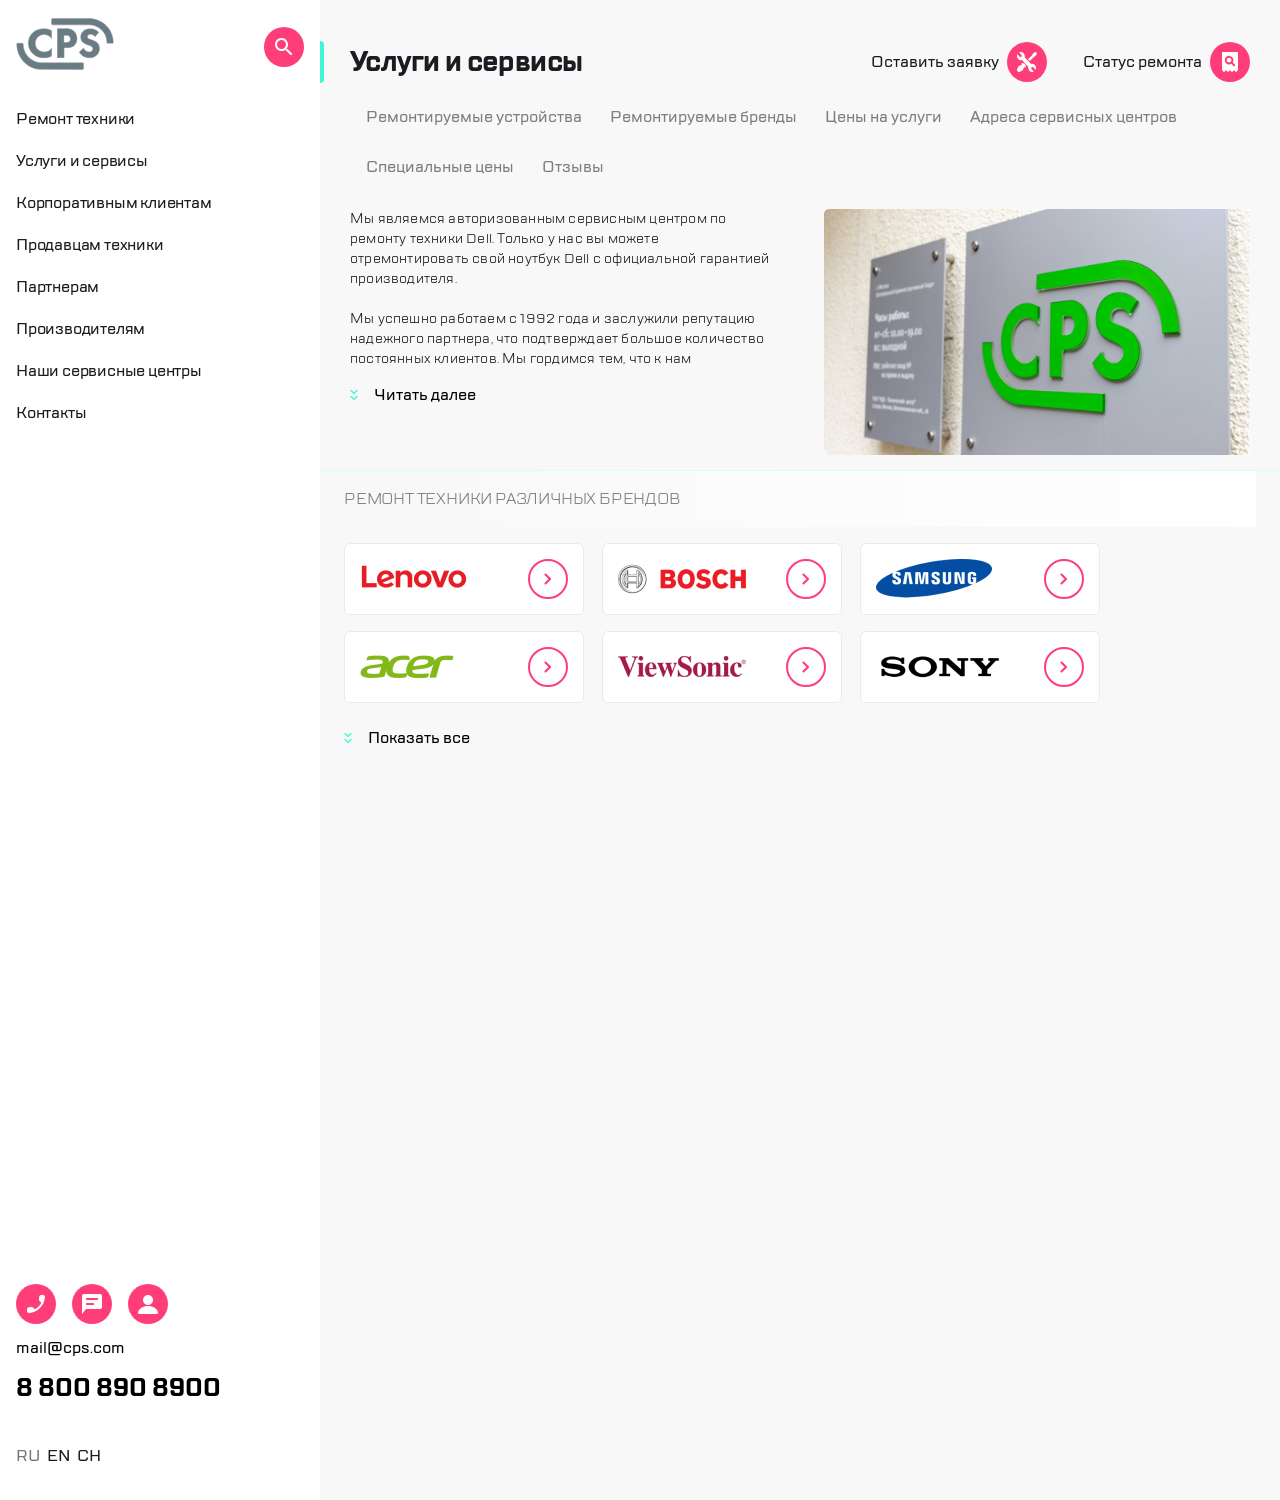
==== commit eb40799c: "Updates" ====
--- a/index.html
+++ b/index.html
@@ -253,7 +253,8 @@
 
 
   </div>
+  <div class="blur"></div>
 </div>
-<div class="blur"></div>
+
 <script type="text/javascript" src="./js/bundle.js"></script></body>
 </html>
--- a/style.css
+++ b/style.css
@@ -422,7 +422,7 @@
 
 .side-menu {
   display: flex;
-  max-height: 100vh;
+  min-height: 100vh;
   flex-direction: column;
   justify-content: space-between;
   gap: 20px;
@@ -431,7 +431,6 @@
   top: 0;
   left: -350px;
   width: 320px;
-  height: 100vh;
   background: #ffffff;
   padding: 18px 16px 32px;
   box-shadow: 16px 0 52px 0 rgba(14, 24, 80, 0.2);
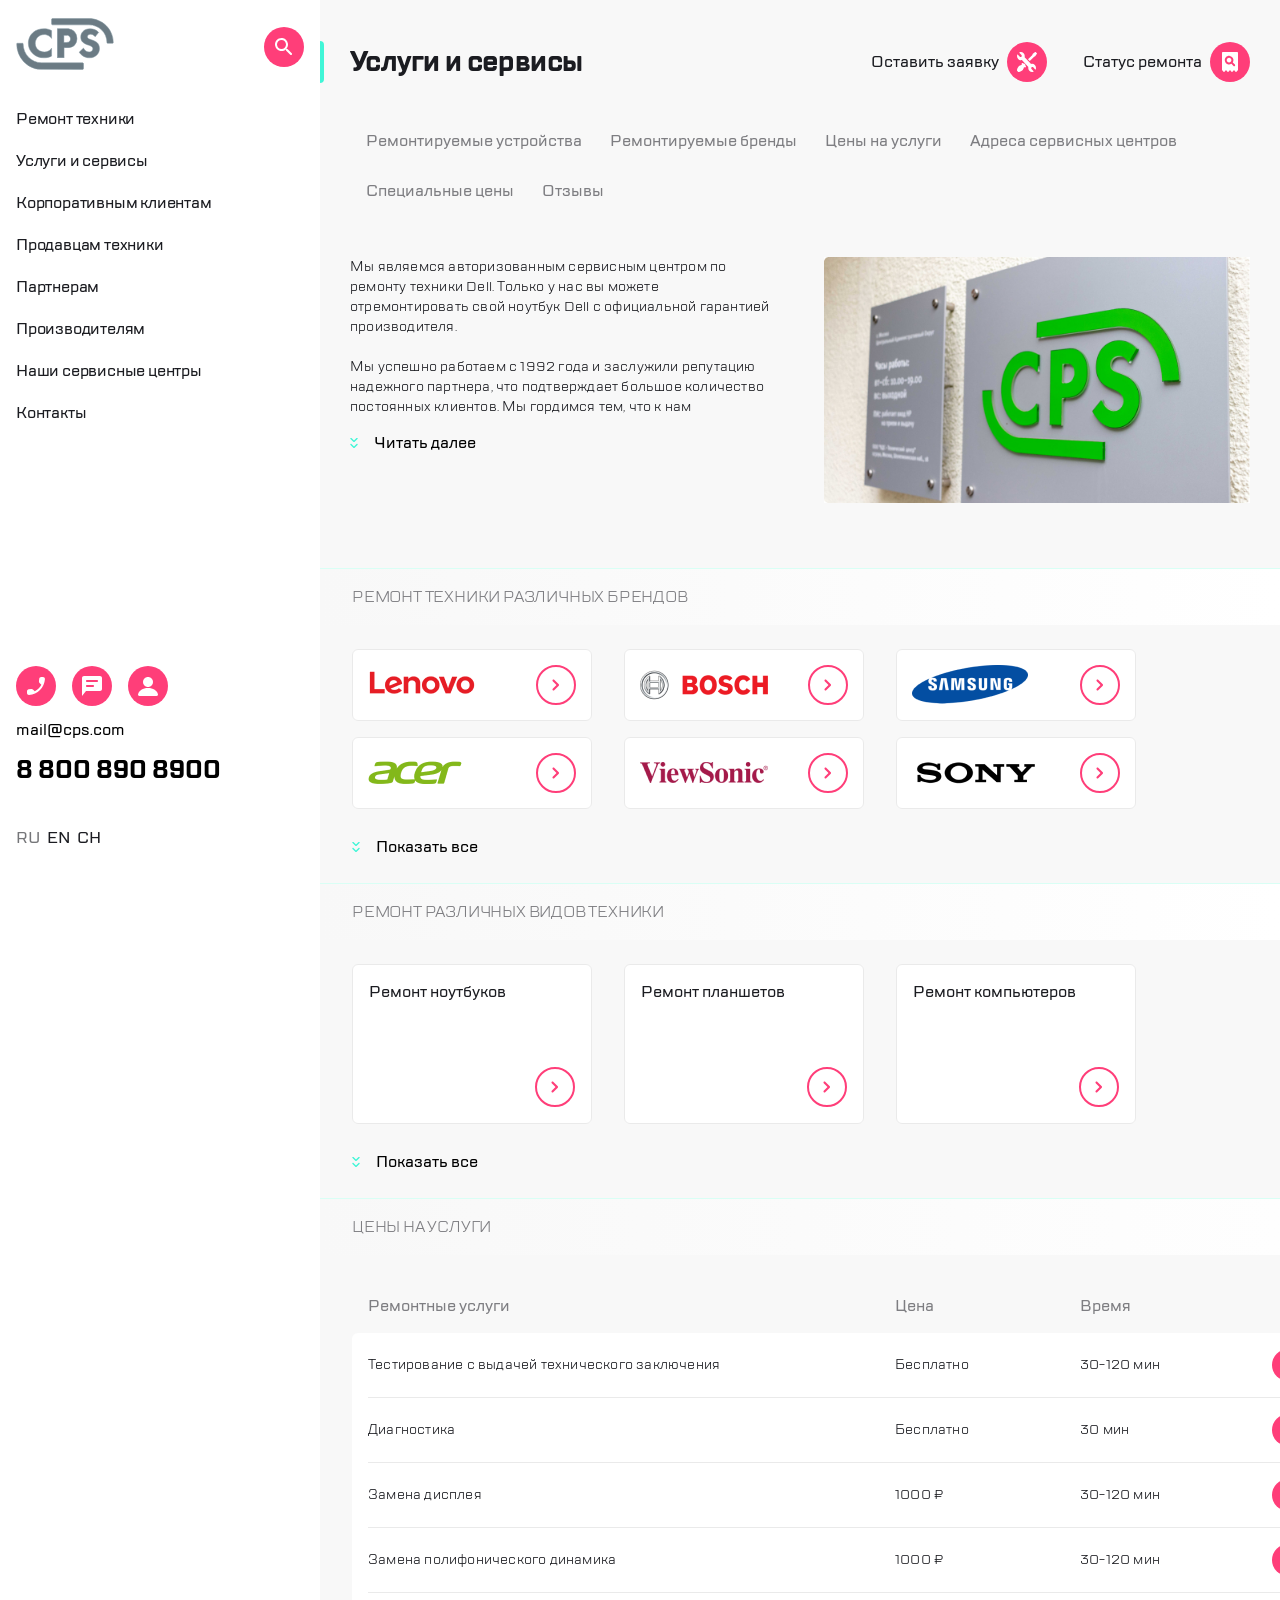
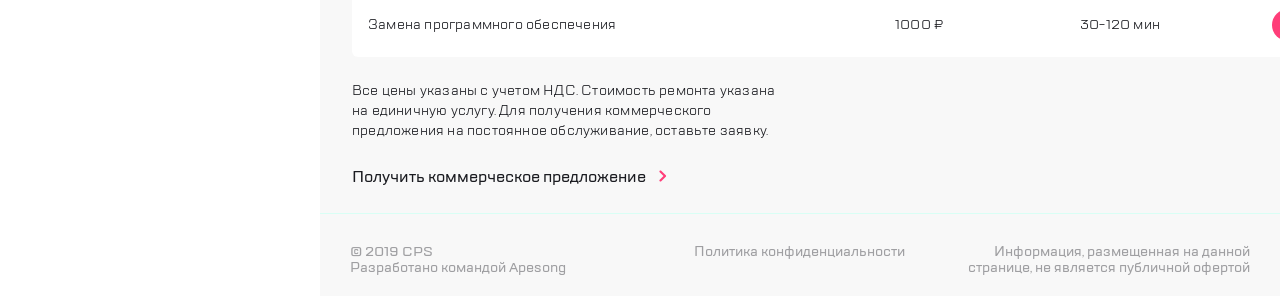
==== commit 72064540: "Updates" ====
--- a/index.html
+++ b/index.html
@@ -43,12 +43,12 @@
       <div class="side-menu__contacts">
         <ul class="side-menu__contacts-list">
           <li class="side-menu__contacts-item">
-            <button class="icon">
+            <button class="icon callback-btn">
               <img src="./img/icons/call.svg" alt="call">
             </button>
           </li>
           <li class="side-menu__contacts-item">
-            <button class="icon">
+            <button class="icon feedback-btn">
               <img src="./img/icons/chat.svg" alt="feedback">
             </button>
           </li>
@@ -103,12 +103,12 @@
           <li class="actions__item">
             <ul class="actions__sublist">
               <li class="sublist__item">
-                <button class="header__icon icon" type="button">
+                <button class="header__icon icon callback-btn" type="button">
                   <img src="img/icons/call.svg" alt="Заказать звонок">
                 </button>
               </li>
               <li class="sublist__item">
-                <button class="header__icon icon" type="button">
+                <button class="header__icon icon feedback-btn" type="button">
                   <img src="img/icons/chat.svg" alt="Обратная связь">
                 </button>
               </li>
@@ -153,107 +153,391 @@
         <li class="nav__item"><a class="nav__link" href="#">Отзывы</a></li>
       </ul>
     </nav>
-    <article class="about-us">
-      <div class="about-us__text">
-        <div class="about-us__wrapper">
-          <p>Мы являемся авторизованным сервисным центром по ремонту техники Dell.
-            Только у нас вы можете отремонтировать свой ноутбук Dell с официальной гарантией
-            производителя.</p>
-          <p>Мы успешно работаем с 1992 года и заслужили репутацию надежного партнера,
-            что подтверждает большое количество постоянных клиентов.
-            Мы гордимся тем, что к нам обращаются по рекомендациям и, в свою очередь, советуют нас
-            родным и близким.</p>
+    <main class="main">
+      <article class="about-us">
+        <div class="about-us__text">
+          <div class="about-us__wrapper about-us__wrapper_close">
+            <p>Мы являемся авторизованным сервисным центром по ремонту техники Dell.
+              Только у нас вы можете отремонтировать свой ноутбук Dell с официальной гарантией
+              производителя.</p>
+            <p>Мы успешно работаем с 1992 года и заслужили репутацию надежного партнера,
+              что подтверждает большое количество постоянных клиентов.
+              Мы гордимся тем, что к нам обращаются по рекомендациям и, в свою очередь, советуют нас
+              родным и близким.</p>
+            <p>Мы успешно работаем с 1992 года и заслужили репутацию надежного партнера,
+              что подтверждает большое количество постоянных клиентов.
+              Мы гордимся тем, что к нам обращаются по рекомендациям и, в свою очередь, советуют нас
+              родным и близким.</p>
+          </div>
+          <button class="show-more about-us__btn">Читать далее</button>
         </div>
-        <button class="show-more about-us__btn">Читать далее</button>
+        <img src="img/images/banner.jpg" class="about-us__image" alt="cps">
+      </article>
+      <div class="sections">
+        <section class="section">
+          <h2 class="section__title">Ремонт техники различных брендов</h2>
+          <div class="section__container brands">
+            <div class="slider swiper brands__slider">
+              <ul class="brands__list swiper-wrapper">
+                <li class="swiper-slide">
+                  <a href="#" class="brands__item">
+                    <img src="./img/brands/lenovo.png" alt="lenovo">
+                    <span class="brands__link"></span>
+                  </a>
+                </li>
+                <li class="swiper-slide">
+                  <a href="#" class="brands__item">
+                    <img src="./img/brands/bosch.png" alt="bosch">
+                    <span class="brands__link"></span>
+                  </a>
+                </li>
+                <li class="swiper-slide">
+                  <a href="#" class="brands__item">
+                    <img src="./img/brands/samsung.png" alt="samsung">
+                    <span class="brands__link"></span>
+                  </a>
+                </li>
+                <li class="swiper-slide">
+                  <a href="#" class="brands__item">
+                    <img src="./img/brands/acer.png" alt="acer">
+                    <span class="brands__link"></span>
+                  </a>
+                </li>
+                <li class="swiper-slide">
+                  <a href="#" class="brands__item">
+                    <img src="./img/brands/viewsonic.png" alt="viewsonic">
+                    <span class="brands__link"></span>
+                  </a>
+                </li>
+                <li class="swiper-slide">
+                  <a href="#" class="brands__item">
+                    <img src="./img/brands/sony.png" alt="sony">
+                    <span class="brands__link"></span>
+                  </a>
+                </li>
+                <li class="swiper-slide">
+                  <a href="#" class="brands__item">
+                    <img src="./img/brands/lenovo.png" alt="lenovo">
+                    <span class="brands__link"></span>
+                  </a>
+                </li>
+                <li class="swiper-slide">
+                  <a href="#" class="brands__item">
+                    <img src="./img/brands/apple.png" alt="apple">
+                    <span class="brands__link"></span>
+                  </a>
+                </li>
+                <li class="swiper-slide">
+                  <a href="#" class="brands__item">
+                    <img src="./img/brands/samsung.png" alt="samsung">
+                    <span class="brands__link"></span>
+                  </a>
+                </li>
+                <li class="swiper-slide">
+                  <a href="#" class="brands__item">
+                    <img src="./img/brands/acer.png" alt="acer">
+                    <span class="brands__link"></span>
+                  </a>
+                </li>
+                <li class="swiper-slide">
+                  <a href="#" class="brands__item">
+                    <img src="./img/brands/apple.png" alt="apple">
+                    <span class="brands__link"></span>
+                  </a>
+                </li>
+              </ul>
+            </div>
+            <div class="brands__pagination swiper-pagination"></div>
+          </div>
+          <button class="show-more section__btn">
+            Показать все
+          </button>
+        </section>
+        <section class="section">
+          <h2 class="section__title">Ремонт различных видов техники</h2>
+          <div class="section__container device-type">
+            <div class="slider swiper device-type__slider">
+              <ul class="device-type__list swiper-wrapper">
+                <li class="swiper-slide">
+                  <a href="#" class="device-type__item">
+                    <span>Ремонт ноутбуков</span>
+                    <span class="device-type__link"></span>
+                  </a>
+                </li>
+                <li class="swiper-slide">
+                  <a href="#" class="device-type__item">
+                    <span>Ремонт планшетов</span>
+                    <span class="device-type__link"></span>
+                  </a>
+                </li>
+                <li class="swiper-slide">
+                  <a href="#" class="device-type__item">
+                    <span>Ремонт компьютеров</span>
+                    <span class="device-type__link"></span>
+                  </a>
+                </li>
+                <li class="swiper-slide">
+                  <a href="#" class="device-type__item">
+                    <span>Ремонт мониторов</span>
+                    <span class="device-type__link"></span>
+                  </a>
+                </li>
+                <li class="swiper-slide">
+                  <a href="#" class="device-type__item">
+                    <span>Ремонт оргтехники</span>
+                    <span class="device-type__link"></span>
+                  </a>
+                </li>
+                <li class="swiper-slide">
+                  <a href="#" class="device-type__item">
+                    <span>Ремонт телефонов</span>
+                    <span class="device-type__link"></span>
+                  </a>
+                </li>
+                <li class="swiper-slide">
+                  <a href="#" class="device-type__item">
+                    <span>Ремонт моноблоков</span>
+                    <span class="device-type__link"></span>
+                  </a>
+                </li>
+
+              </ul>
+            </div>
+            <div class="device-type__pagination swiper-pagination"></div>
+          </div>
+          <button class="show-more section__btn">
+            Показать все
+          </button>
+        </section>
+        <section class="section">
+          <h2 class="section__title">цены на услуги</h2>
+          <div class="section__container services">
+            <div class="services__title-item">
+              <p class="services__title-name">Ремонтные услуги</p>
+              <p class="services__title-price">Цена</p>
+              <p class="services__title-time">Время</p>
+              <p class="services__title-empty"></p>
+            </div>
+            <div class="slider swiper services__slider">
+              <ul class="services__list swiper-wrapper">
+                <li class="swiper-slide">
+                  <div class="services__item">
+                    <div class="services__name">
+                      <p class="services__item-title">
+                        Ремонтные услуги
+                      </p>
+                      <p class="services__text">
+                        Тестирование с выдачей технического заключения
+                      </p>
+                    </div>
+                    <div class="services__price">
+                      <p class="services__item-title">
+                        Цена
+                      </p>
+                      <p class="services__text">
+                        Бесплатно
+                      </p>
+                    </div>
+                    <div class="services__time">
+                      <p class="services__item-title">
+                        Срок
+                      </p>
+                      <p class="services__text">
+                        30-120 мин
+                      </p>
+                    </div>
+                    <button class="services__btn">заказать</button>
+                  </div>
+
+                </li>
+                <li class="swiper-slide">
+                  <div class="services__item">
+                    <div class="services__name">
+                      <p class="services__item-title">
+                        Ремонтные услуги
+                      </p>
+                      <p class="services__text">
+                        Диагностика
+                      </p>
+                    </div>
+                    <div class="services__price">
+                      <p class="services__item-title">
+                        Цена
+                      </p>
+                      <p class="services__text">
+                        Бесплатно
+                      </p>
+                    </div>
+                    <div class="services__time">
+                      <p class="services__item-title">
+                        Срок
+                      </p>
+                      <p class="services__text">
+                        30 мин
+                      </p>
+                    </div>
+                    <button class="services__btn">заказать</button>
+                  </div>
+                </li>
+                <li class="swiper-slide">
+                  <div class="services__item">
+                    <div class="services__name">
+                      <p class="services__item-title">
+                        Ремонтные услуги
+                      </p>
+                      <p class="services__text">
+                        Замена дисплея
+                      </p>
+                    </div>
+                    <div class="services__price">
+                      <p class="services__item-title">
+                        Цена
+                      </p>
+                      <p class="services__text">
+                        1000 &#8381
+                      </p>
+                    </div>
+                    <div class="services__time">
+                      <p class="services__item-title">
+                        Срок
+                      </p>
+                      <p class="services__text">
+                        30-120 мин
+                      </p>
+                    </div>
+                    <button class="services__btn">заказать</button>
+                  </div>
+                </li>
+                <li class="swiper-slide">
+                  <div class="services__item">
+                    <div class="services__name">
+                      <p class="services__item-title">
+                        Ремонтные услуги
+                      </p>
+                      <p class="services__text">
+                        Замена полифонического динамика
+                      </p>
+                    </div>
+                    <div class="services__price">
+                      <p class="services__item-title">
+                        Цена
+                      </p>
+                      <p class="services__text">
+                        1000 &#8381
+                      </p>
+                    </div>
+                    <div class="services__time">
+                      <p class="services__item-title">
+                        Срок
+                      </p>
+                      <p class="services__text">
+                        30-120 мин
+                      </p>
+                    </div>
+                    <button class="services__btn">заказать</button>
+                  </div>
+                </li>
+                <li class="swiper-slide">
+                  <div class="services__item">
+                    <div class="services__name">
+                      <p class="services__item-title">
+                        Ремонтные услуги
+                      </p>
+                      <p class="services__text">
+                        Замена программного обеспечения
+                      </p>
+                    </div>
+                    <div class="services__price">
+                      <p class="services__item-title">
+                        Цена
+                      </p>
+                      <p class="services__text">
+                        1000 &#8381
+                      </p>
+                    </div>
+                    <div class="services__time">
+                      <p class="services__item-title">
+                        Срок
+                      </p>
+                      <p class="services__text">
+                        30-120 мин
+                      </p>
+                    </div>
+                    <button class="services__btn">заказать</button>
+                  </div>
+                </li>
+              </ul>
+            </div>
+            <div class="services__pagination swiper-pagination"></div>
+          </div>
+          <p class="section__desc">
+            Все цены указаны с учетом НДС. Стоимость ремонта указана на единичную услугу.
+            Для получения коммерческого предложения на постоянное обслуживание, оставьте заявку.
+          </p>
+          <a href="#" class="section__btn services__section-btn">
+            Получить коммерческое предложение
+            <span class="services__section-btn_arrow">
+              <svg width="8" height="12" viewBox="0 0 8 12" fill="none" xmlns="http://www.w3.org/2000/svg">
+              <path fill-rule="evenodd" clip-rule="evenodd" d="M4.5 6L0.707106 2.20711C0.316582 1.81658 0.316582 1.18342 0.707107 0.792893L0.792893 0.707107C1.18342 0.316583 1.81658 0.316583 2.20711 0.707107L6.79289 5.29289C7.18342 5.68342 7.18342 6.31658 6.79289 6.70711L2.20711 11.2929C1.81658 11.6834 1.18342 11.6834 0.792893 11.2929L0.707107 11.2071C0.316583 10.8166 0.316583 10.1834 0.707107 9.79289L4.5 6Z" fill="#FF3E79"/>
+              </svg>
+            </span>
+          </a>
+        </section>
       </div>
-      <img src="img/images/banner.jpg" class="about-us__image" alt="cps">
-    </article>
-    <div class="sections">
-      <section class="section">
-        <h2 class="section__title">Ремонт техники различных брендов</h2>
-        <div class="section__container section__container_closed">
-          <div class="slider swiper brands">
-            <ul class="brands__list swiper-wrapper">
-              <li class="swiper-slide">
-                <a href="#" class="brands__item">
-                  <img src="./img/brands/lenovo.png" alt="lenovo">
-                  <span class="brands__link"></span>
-                </a>
-              </li>
-              <li class="swiper-slide">
-                <a href="#" class="brands__item">
-                  <img src="./img/brands/bosch.png" alt="bosch">
-                  <span class="brands__link"></span>
-                </a>
-              </li>
-              <li class="swiper-slide">
-                <a href="#" class="brands__item">
-                  <img src="./img/brands/samsung.png" alt="samsung">
-                  <span class="brands__link"></span>
-                </a>
-              </li>
-              <li class="swiper-slide">
-                <a href="#" class="brands__item">
-                  <img src="./img/brands/acer.png" alt="acer">
-                  <span class="brands__link"></span>
-                </a>
-              </li>
-              <li class="swiper-slide">
-                <a href="#" class="brands__item">
-                  <img src="./img/brands/viewsonic.png" alt="viewsonic">
-                  <span class="brands__link"></span>
-                </a>
-              </li>
-              <li class="swiper-slide">
-                <a href="#" class="brands__item">
-                  <img src="./img/brands/sony.png" alt="sony">
-                  <span class="brands__link"></span>
-                </a>
-              </li>
-              <li class="swiper-slide">
-                <a href="#" class="brands__item">
-                  <img src="./img/brands/lenovo.png" alt="lenovo">
-                  <span class="brands__link"></span>
-                </a>
-              </li>
-              <li class="swiper-slide">
-                <a href="#" class="brands__item">
-                  <img src="./img/brands/apple.png" alt="apple">
-                  <span class="brands__link"></span>
-                </a>
-              </li>
-              <li class="swiper-slide">
-                <a href="#" class="brands__item">
-                  <img src="./img/brands/samsung.png" alt="samsung">
-                  <span class="brands__link"></span>
-                </a>
-              </li>
-              <li class="swiper-slide">
-                <a href="#" class="brands__item">
-                  <img src="./img/brands/acer.png" alt="acer">
-                  <span class="brands__link"></span>
-                </a>
-              </li>
-              <li class="swiper-slide">
-                <a href="#" class="brands__item">
-                  <img src="./img/brands/apple.png" alt="apple">
-                  <span class="brands__link"></span>
-                </a>
-              </li>
-            </ul>
-          </div>
-          <div class="swiper-pagination"></div>
-        </div>
-        <button class="show-more section__btn">
-          Показать все
-        </button>
-      </section>
-    </div>
+    </main>
+    <footer class="footer">
+      <ul class="footer__list">
+        <li class="footer__item">
+          <p>&#169 2019 CPS</p>
+          <p>
+            Разработано командой <a class="footer__link" href="#">Apesong</a>
+          </p>
+        </li>
+        <li class="footer__item">
+          <a class="footer__link" href="#">Политика конфиденциальности</a>
+        </li>
+        <li class="footer__item">
+          Информация, размещенная на данной странице, не является публичной офертой
+        </li>
+      </ul>
+    </footer>
+  </div>
+  <div class="popup callback">
+    <button class="icon popup__close">
+      <img src="./img/icons/close.svg" alt="close menu">
+    </button>
+    <h2 class="popup__title">Заказать звонок</h2>
+    <form class="popup__form" action="#">
+      <input class="popup__input" type="number" placeholder="Телефон">
+      <p class="popup__politics">Нажимая “отправить”, вы даете согласие на
+        <a class="popup__link" href="#">обработку персональных данных</a>
+        и соглашаетесь с нашей
+        <a class="popup__link" href="#">политикой конфиденциальности</a>
+      </p>
+      <input class="submit-btn popup__submit" type="submit">
+    </form>
+  </div>
+  <div class="popup feedback">
+    <button class="icon popup__close">
+      <img src="./img/icons/close.svg" alt="close menu">
+    </button>
+    <h2 class="popup__title">Обратная связь</h2>
+    <form class="popup__form" action="#">
+      <input class="popup__input" type="text" placeholder="Имя">
+      <input class="popup__input" type="number" placeholder="Телефон">
+      <input class="popup__input" type="email" placeholder="Электронная почта">
+      <textarea class="popup__input" placeholder="Сообщение" rows="5"></textarea>
+      <p class="popup__politics">Нажимая “отправить”, вы даете согласие на
+        <a class="popup__link" href="#">обработку персональных данных</a>
+        и соглашаетесь с нашей
+        <a class="popup__link" href="#">политикой конфиденциальности</a>
+      </p>
+      <input class="submit-btn popup__submit" type="submit">
+    </form>
+  </div>
 
 
-
-  </div>
-  <div class="blur"></div>
+  <div class="blur popup__blur side-menu__blur"></div>
 </div>
 
 <script type="text/javascript" src="./js/bundle.js"></script></body>
--- a/style.css
+++ b/style.css
@@ -340,6 +340,18 @@
   font-weight: normal;
   font-style: normal; }
 
+.main {
+  flex-grow: 1;
+  display: flex;
+  flex-direction: column;
+  gap: 24px; }
+  @media (min-width: 768px) {
+    .main {
+      gap: 32px; } }
+  @media (min-width: 1120px) {
+    .main {
+      gap: 50px; } }
+
 .show-more {
   font-weight: 500;
   line-height: 24px;
@@ -396,17 +408,25 @@
     display: flex;
     flex-direction: column;
     gap: 20px;
-    height: 88px;
+    height: auto;
+    max-height: 88px;
     overflow: hidden;
     letter-spacing: 0.2px;
     line-height: 18px;
-    font-size: 14px; }
+    font-size: 14px;
+    transition: linear 0.2s; }
     @media (min-width: 768px) {
       .about-us__wrapper {
         line-height: 20px;
-        height: 158px; } }
-    .about-us__wrapper p {
-      flex: 1 1 auto; }
+        max-height: 158px; } }
+    .about-us__wrapper_open {
+      max-height: 380px; }
+      @media (min-width: 768px) {
+        .about-us__wrapper_open {
+          max-height: 390px; } }
+      @media (min-width: 1120px) {
+        .about-us__wrapper_open {
+          max-height: 260px; } }
   .about-us__image {
     width: 100%; }
     @media (min-width: 768px) {
@@ -422,24 +442,26 @@
 
 .side-menu {
   display: flex;
-  min-height: 100vh;
+  height: 100vh;
   flex-direction: column;
   justify-content: space-between;
   gap: 20px;
   flex: 1 0 320px;
   position: fixed;
   top: 0;
-  left: -350px;
+  left: -390px;
   width: 320px;
   background: #ffffff;
-  padding: 18px 16px 32px;
+  padding: 18px 16px 50px;
   box-shadow: 16px 0 52px 0 rgba(14, 24, 80, 0.2);
-  z-index: 101;
+  z-index: 100;
   transition: left 0.3s; }
   @media (min-width: 1120px) {
     .side-menu {
-      position: static;
+      position: sticky;
       box-shadow: none; } }
+  .side-menu_open {
+    left: 0; }
   .side-menu__top {
     display: flex;
     flex-direction: column;
@@ -513,7 +535,7 @@
 .header {
   display: flex;
   flex-direction: column-reverse;
-  gap: 25px; }
+  gap: 24px; }
   @media (min-width: 1120px) {
     .header {
       flex-direction: row;
@@ -667,16 +689,19 @@
         overflow: auto;
         flex-wrap: wrap; } }
     .nav__list::-webkit-scrollbar {
-      width: 0; }
+      width: 0;
+      height: 0; }
       @media (min-width: 768px) {
         .nav__list::-webkit-scrollbar {
-          width: 0; } }
+          width: 0;
+          height: 0; } }
   .nav__item {
     flex: 0 0 auto;
     margin: 2px; }
     .nav__item:hover {
       outline: 2px solid #B8FFEC;
-      border-radius: 6px; }
+      border-radius: 6px;
+      background: #fff; }
   .nav__link {
     font-weight: 500;
     font-size: 16px;
@@ -690,59 +715,100 @@
     .nav__link:focus-visible {
       border-radius: 6px; }
 
+.sections {
+  display: flex;
+  flex-direction: column;
+  gap: 24px; }
+
 .section {
   margin: 0  auto;
-  padding: 0 24px;
-  padding-bottom: 50px;
+  width: 320px;
   display: flex;
   flex-direction: column;
   gap: 16px;
   border-top: #D9FFF5 1px solid; }
   @media (min-width: 768px) {
     .section {
-      align-items: flex-start; } }
+      gap: 24px;
+      align-items: flex-start;
+      width: auto; } }
   .section__title {
     font-size: 16px;
     line-height: 24px;
     text-transform: uppercase;
     letter-spacing: -0.2px;
     color: #7E7E82;
-    background: #fff;
+    background-image: linear-gradient(to right, #f8f8f8, white);
     padding: 16px; }
     @media (min-width: 768px) {
       .section__title {
         width: 100%;
-        padding: 16px 0;
-        background-image: linear-gradient(to right, #f8f8f8, white); } }
+        padding: 16px 24px; } }
+    @media (min-width: 1120px) {
+      .section__title {
+        padding: 16px 32px; } }
   .section__container {
+    display: flex;
+    flex-direction: column;
+    gap: 16px;
+    padding: 0 16px;
     transition: linear 0.3s;
-    max-height: 336px;
     position: relative; }
     @media (min-width: 768px) {
       .section__container {
+        display: block;
+        padding: 0 24px;
         overflow: hidden; } }
-    .section__container_closed {
-      max-height: 167px; }
+    @media (min-width: 1120px) {
+      .section__container {
+        padding: 0 32px; } }
+  .section__desc {
+    padding: 0 16px;
+    color: #1B1C21;
+    line-height: 20px;
+    letter-spacing: 0.2px;
+    font-size: 14px; }
+    @media (min-width: 768px) {
+      .section__desc {
+        width: 490px;
+        padding: 0 24px; } }
+    @media (min-width: 1120px) {
+      .section__desc {
+        padding: 0 32px; } }
+  @media (min-width: 768px) {
+    .section__btn {
+      transform: translateX(24px); } }
+  @media (min-width: 1120px) {
+    .section__btn {
+      transform: translateX(32px); } }
   .section__btn_open::before {
     transform-origin: center;
     transform: rotate(180deg) translateY(-50%); }
 
 @media (min-width: 768px) {
   .brands {
-    padding: 0; } }
-
-.brands::before {
+    max-height: 162px; } }
+
+@media (min-width: 768px) {
+  .brands_open {
+    max-height: 360px; } }
+
+@media (min-width: 1120px) {
+  .brands_open {
+    max-height: 275px; } }
+
+.brands__slider::before {
   content: "";
   display: block;
   position: absolute;
-  right: 0;
-  top: 0;
-  bottom: 4px;
+  right: 16px;
+  top: 1px;
+  bottom: 0;
   width: 24px;
   background: linear-gradient(to left, white, transparent);
   z-index: 2; }
   @media (min-width: 768px) {
-    .brands::before {
+    .brands__slider::before {
       display: none; } }
 
 @media (min-width: 768px) {
@@ -755,8 +821,8 @@
 
 @media (min-width: 1120px) {
   .brands__list {
-    -moz-column-gap: 2%;
-         column-gap: 2%; } }
+    -moz-column-gap: 32px;
+         column-gap: 32px; } }
 
 .brands__item {
   display: flex;
@@ -792,8 +858,253 @@
   .brands__link:hover {
     box-shadow: 0 0 15px #FF3E79; }
 
+@media (min-width: 768px) {
+  .device-type {
+    max-height: 162px; } }
+
+@media (min-width: 768px) {
+  .device-type_open {
+    max-height: 360px; } }
+
+.device-type__slider::before {
+  content: "";
+  display: block;
+  position: absolute;
+  right: 16px;
+  top: 1px;
+  bottom: 0;
+  width: 24px;
+  background: linear-gradient(to left, white, transparent);
+  z-index: 2; }
+  @media (min-width: 768px) {
+    .device-type__slider::before {
+      display: none; } }
+
+.device-type__list {
+  display: flex; }
+  @media (min-width: 768px) {
+    .device-type__list {
+      flex-direction: row;
+      flex-wrap: wrap;
+      -moz-column-gap: 24px;
+           column-gap: 24px;
+      row-gap: 16px; } }
+  @media (min-width: 1120px) {
+    .device-type__list {
+      -moz-column-gap: 32px;
+           column-gap: 32px; } }
+
+.device-type__item {
+  display: flex;
+  flex-direction: column;
+  justify-content: space-between;
+  width: 240px;
+  height: 160px;
+  padding: 16px;
+  border: 1px solid #EAEAEA;
+  border-radius: 6px;
+  background-color: white;
+  font-size: 16px;
+  color: #1B1C21;
+  font-weight: 500; }
+  @media (min-width: 768px) {
+    .device-type__item {
+      width: 224px; } }
+  @media (min-width: 1120px) {
+    .device-type__item {
+      width: 240px; } }
+  .device-type__item:hover {
+    box-shadow: rgba(50, 50, 93, 0.25) 0px 2px 5px -1px, rgba(0, 0, 0, 0.3) 0px 1px 3px -1px; }
+
+.device-type__link {
+  display: flex;
+  align-self: flex-end;
+  align-items: center;
+  justify-content: center;
+  width: 40px;
+  height: 40px;
+  border: 2px solid #FF3E79;
+  border-radius: 50%;
+  background: url(./static/arrow.svg) no-repeat center center;
+  transition: 0.2s; }
+  .device-type__link:hover {
+    box-shadow: 0 0 15px #FF3E79; }
+
+@media (min-width: 768px) {
+  .services {
+    width: 768px; } }
+
+@media (min-width: 1120px) {
+  .services {
+    width: 1120px; } }
+
+@media (min-width: 768px) {
+  .services__slider {
+    background: white;
+    border-radius: 6px;
+    padding: 0 16px; } }
+
+@media (min-width: 768px) {
+  .services__list {
+    display: flex;
+    flex-direction: column;
+    gap: 0; } }
+
+.services__list li:last-child .services__item {
+  border: none; }
+
+.services__title {
+  display: none; }
+  @media (min-width: 768px) {
+    .services__title {
+      display: flex; } }
+
+.services__title-item {
+  display: none; }
+  @media (min-width: 768px) {
+    .services__title-item {
+      color: #7E7E82;
+      font-weight: 500;
+      padding: 16px;
+      display: flex;
+      gap: 20px; } }
+  @media (min-width: 1120px) {
+    .services__title-item {
+      gap: 111px; } }
+
+@media (min-width: 768px) {
+  .services__title-name {
+    flex-grow: 1; } }
+
+@media (min-width: 768px) {
+  .services__title-price {
+    width: 74px;
+    flex-shrink: 0; } }
+
+@media (min-width: 768px) {
+  .services__title-time {
+    width: 81px;
+    flex-shrink: 0; } }
+
+@media (min-width: 768px) {
+  .services__title-empty {
+    width: 120px;
+    flex-shrink: 0; } }
+
+.services__item {
+  display: flex;
+  flex-direction: column;
+  gap: 16px;
+  width: 260px;
+  height: 200px;
+  padding: 16px;
+  position: relative;
+  background-color: white;
+  border-radius: 6px;
+  font-size: 14px;
+  line-height: 18px;
+  letter-spacing: 0.2px; }
+  @media (min-width: 768px) {
+    .services__item {
+      flex-direction: row;
+      gap: 20px;
+      width: auto;
+      height: auto;
+      padding: 16px 0;
+      align-items: center;
+      border-bottom: 1px #EAEAEA solid;
+      border-radius: 0; } }
+  @media (min-width: 1120px) {
+    .services__item {
+      gap: 111px; } }
+
+@media (min-width: 768px) {
+  .services__name {
+    flex-grow: 1; } }
+
+@media (min-width: 768px) {
+  .services__price {
+    width: 74px;
+    flex-shrink: 0; } }
+
+@media (min-width: 768px) {
+  .services__time {
+    width: 81px;
+    flex-shrink: 0; } }
+
+.services__item-title {
+  padding-bottom: 5px;
+  font-weight: 500;
+  color: #7E7E82;
+  line-height: 16px;
+  letter-spacing: 0; }
+  @media (min-width: 768px) {
+    .services__item-title {
+      display: none; } }
+
+@media (min-width: 768px) {
+  .services__item-text {
+    flex-grow: 1; } }
+
+.services__btn {
+  position: absolute;
+  right: 16px;
+  bottom: 16px;
+  width: 120px;
+  text-transform: uppercase;
+  font-weight: bold;
+  font-size: 12px;
+  padding: 7px 20px 7px 0;
+  color: white;
+  background-color: #FF3E79;
+  border-radius: 16px;
+  cursor: pointer;
+  transition: 0.2s; }
+  @media (min-width: 768px) {
+    .services__btn {
+      position: relative;
+      right: 0;
+      top: 0; } }
+  .services__btn:hover {
+    box-shadow: 0 0 15px #FF3E79; }
+  .services__btn::before {
+    content: '';
+    display: block;
+    width: 12px;
+    height: 12px;
+    background-image: url("data:image/svg+xml,%3Csvg width='8' height='12' viewBox='0 0 8 12' fill='none' xmlns='http://www.w3.org/2000/svg'%3E%3Cpath fill-rule='evenodd' clip-rule='evenodd' d='M4.5 6L0.707106 2.20711C0.316582 1.81658 0.316582 1.18342 0.707107 0.792893L0.792893 0.707107C1.18342 0.316583 1.81658 0.316583 2.20711 0.707107L6.79289 5.29289C7.18342 5.68342 7.18342 6.31658 6.79289 6.70711L2.20711 11.2929C1.81658 11.6834 1.18342 11.6834 0.792893 11.2929L0.707107 11.2071C0.316583 10.8166 0.316583 10.1834 0.707107 9.79289L4.5 6Z' fill='%23fff'/%3E%3C/svg%3E");
+    background-repeat: no-repeat;
+    position: absolute;
+    top: 50%;
+    right: 10px;
+    transform: translateY(-50%); }
+
+.services__section-btn {
+  display: block;
+  width: 192px;
+  padding: 0 16px;
+  position: relative;
+  box-sizing: content-box;
+  font-size: 16px;
+  font-weight: 500;
+  line-height: 24px;
+  text-align: left;
+  transition: 0.2s; }
+  @media (min-width: 768px) {
+    .services__section-btn {
+      width: auto;
+      padding: 0; } }
+  .services__section-btn:hover {
+    color: #FF3E79; }
+  .services__section-btn_arrow {
+    position: relative;
+    left: 10px; }
+
 .swiper-pagination-bullets.swiper-pagination-horizontal {
-  bottom: -30px; }
+  position: static; }
+
+.swiper-wrapper {
+  width: 320px; }
 
 .swiper-pagination-bullet {
   width: 12px;
@@ -809,7 +1120,9 @@
   .swiper-slide {
     width: auto; }
   .swiper-pagination {
-    display: none; } }
+    display: none; }
+  .swiper-wrapper {
+    width: auto; } }
 
 .lang__list {
   width: -webkit-min-content;
@@ -833,6 +1146,142 @@
   .lang__text:hover {
     opacity: 0.6; }
 
+.popup {
+  width: 320px;
+  height: 100vh;
+  display: flex;
+  flex-direction: column;
+  gap: 24px;
+  padding: 24px 16px;
+  position: fixed;
+  left: -600px;
+  top: 0;
+  z-index: 110;
+  transition: 0.2s;
+  background-color: #fff; }
+  @media (min-width: 768px) {
+    .popup {
+      box-shadow: 16px 0 52px 0 rgba(14, 24, 80, 0.2); } }
+  @media (min-width: 1120px) {
+    .popup {
+      width: 440px;
+      padding: 32px;
+      left: auto;
+      right: -600px; } }
+  .popup_open {
+    left: 0; }
+    @media (min-width: 1120px) {
+      .popup_open {
+        left: auto;
+        right: 0; } }
+  .popup__close {
+    flex-shrink: 0; }
+    @media (min-width: 1120px) {
+      .popup__close {
+        position: absolute;
+        left: -73px; } }
+  .popup__title {
+    font-size: 24px;
+    text-align: left;
+    letter-spacing: -0.6px;
+    line-height: 32px;
+    font-weight: bold;
+    position: relative; }
+    .popup__title::before {
+      position: absolute;
+      content: "";
+      left: -16px;
+      top: -1px;
+      bottom: -1px;
+      width: 4px;
+      background-color: #41F6D7;
+      border-radius: 0 20px 20px 0; }
+      @media (min-width: 1120px) {
+        .popup__title::before {
+          left: -32px; } }
+  .popup__form {
+    display: flex;
+    flex-direction: column;
+    gap: 16px; }
+  .popup__input {
+    width: 288px;
+    padding: 12px 16px;
+    border: 1px solid #EAEAEA;
+    border-radius: 8px; }
+    @media (min-width: 1120px) {
+      .popup__input {
+        width: 376px; } }
+  .popup__politics {
+    font-size: 14px;
+    font-weight: 500;
+    line-height: 16px;
+    color: #7E7E82; }
+  .popup__link {
+    color: #FF3E79; }
+  .popup__submit {
+    align-self: flex-end;
+    transition: 0.2s;
+    cursor: pointer; }
+    .popup__submit:hover {
+      box-shadow: 0 0 15px #FF3E79; }
+    .popup__submit::before {
+      content: '';
+      display: block;
+      background: url(./static/arrow.svg);
+      color: white;
+      width: 10px;
+      height: 10px; }
+
+.submit-btn {
+  width: 136px;
+  padding: 4px;
+  background-color: #FF3E79;
+  color: white;
+  font-size: 12px;
+  font-weight: bold;
+  text-transform: uppercase;
+  letter-spacing: -0.15px;
+  border-radius: 16px;
+  line-height: 24px; }
+
+.footer {
+  border-top: 1px solid #D9FFF5; }
+  .footer__list {
+    padding: 30px 16px 20px;
+    display: flex;
+    flex-direction: column;
+    gap: 16px; }
+    @media (min-width: 768px) {
+      .footer__list {
+        padding: 30px 24px 25px;
+        flex-direction: row; } }
+    @media (min-width: 1120px) {
+      .footer__list {
+        padding: 30px 30px 20px; } }
+  .footer__item {
+    text-align: center;
+    color: #7E7E82;
+    font-size: 14px;
+    font-weight: 500;
+    line-height: 16px;
+    opacity: 72%; }
+    @media (min-width: 768px) {
+      .footer__item {
+        flex-basis: 33.333%; } }
+    @media (min-width: 768px) {
+      .footer__item:first-child {
+        text-align: left; } }
+    @media (min-width: 768px) {
+      .footer__item:nth-child(2) {
+        text-align: center; } }
+    @media (min-width: 768px) {
+      .footer__item:last-child {
+        text-align: right; } }
+  .footer__link {
+    transition: 0.2s; }
+    .footer__link:hover {
+      color: #FF3E79; }
+
 * {
   margin: 0;
   padding: 0;
@@ -845,14 +1294,14 @@
   color: #1B1C21; }
 
 .wrapper-main {
+  display: flex;
   margin: 0 auto;
-  max-width: 1440px;
-  height: 1500px; }
-  @media (min-width: 1120px) {
-    .wrapper-main {
-      display: flex; } }
+  max-width: 1440px; }
 
 .wrapper {
+  display: flex;
+  flex-direction: column;
+  gap: 24px;
   min-width: 320px;
   background: #f8f8f8; }
   @media (min-width: 768px) {
@@ -866,9 +1315,14 @@
   right: 0;
   bottom: 0;
   background-color: white;
-  opacity: 0.8;
-  z-index: 100;
+  opacity: 0.95;
   display: none; }
+  .blur__popup {
+    z-index: 109;
+    display: block; }
+  .blur__side-menu {
+    z-index: 99;
+    display: block; }
 
 
 /*# sourceMappingURL=style.css.map*/
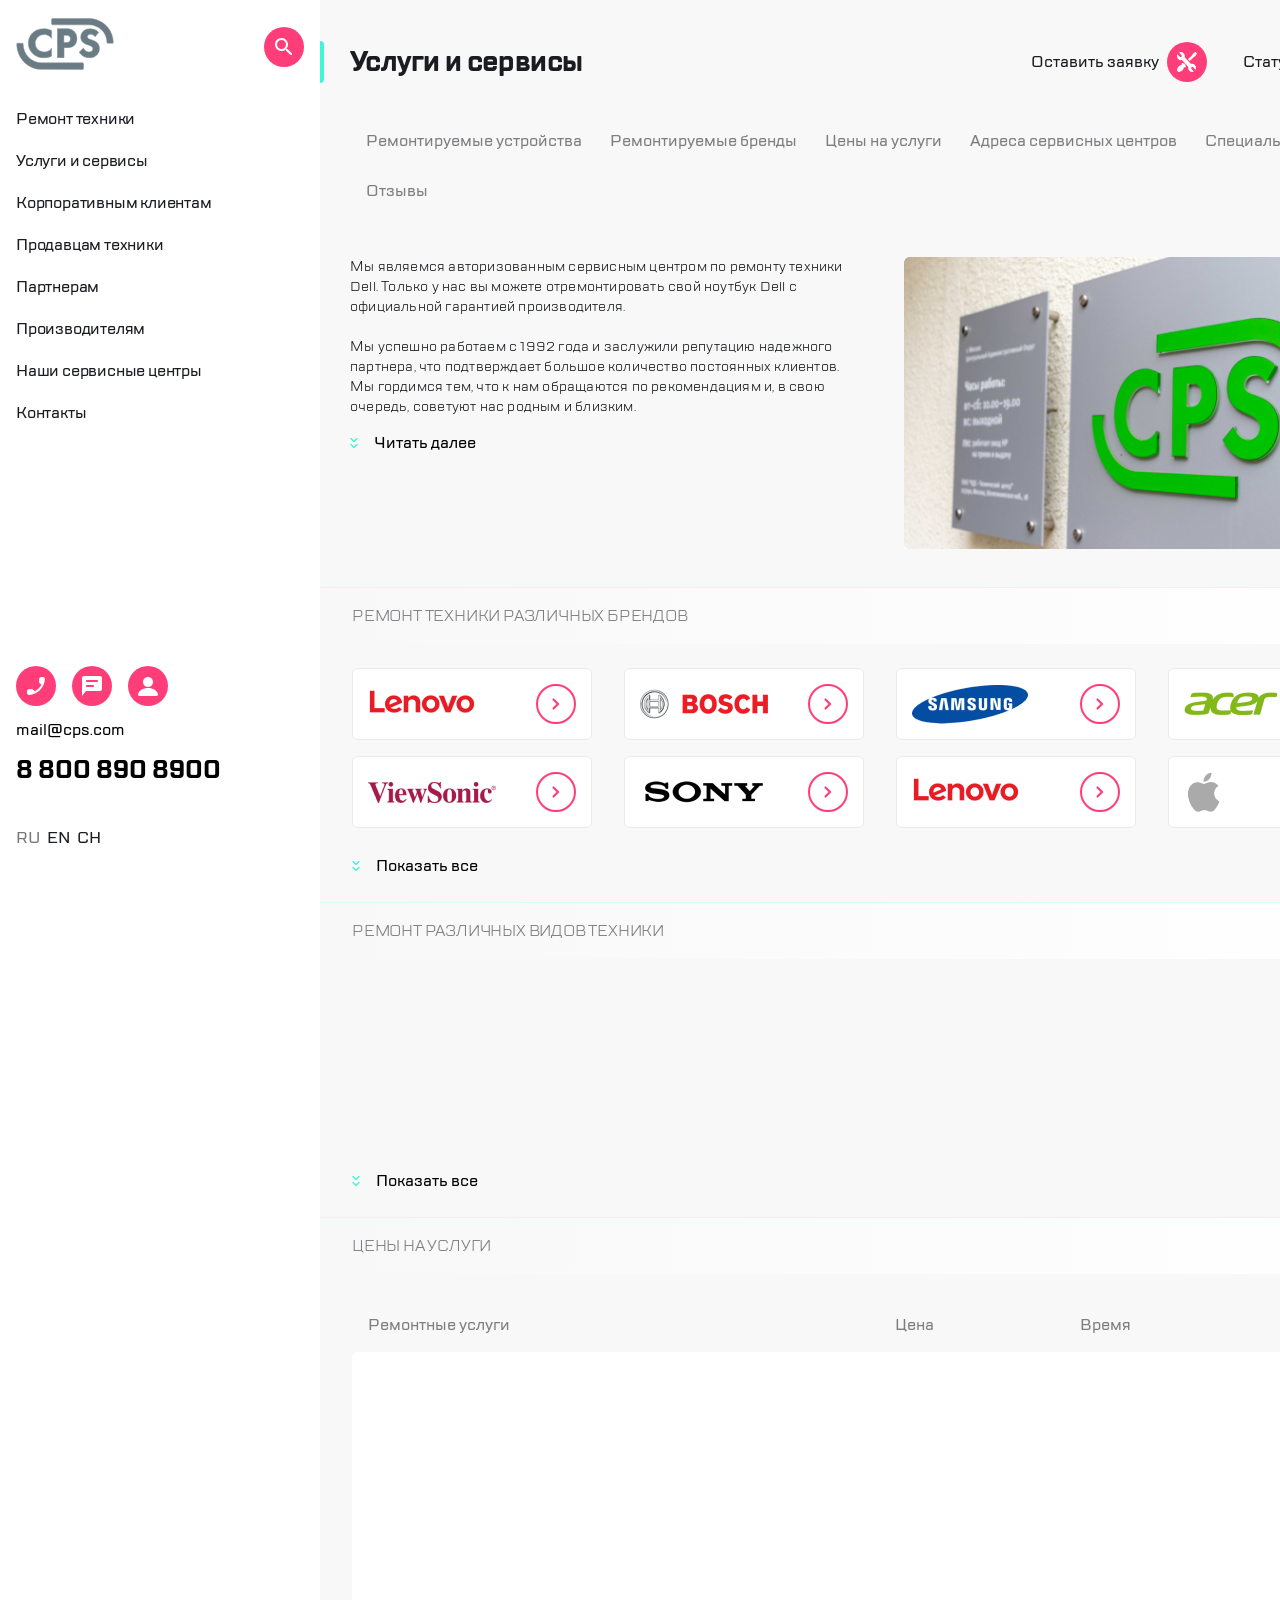
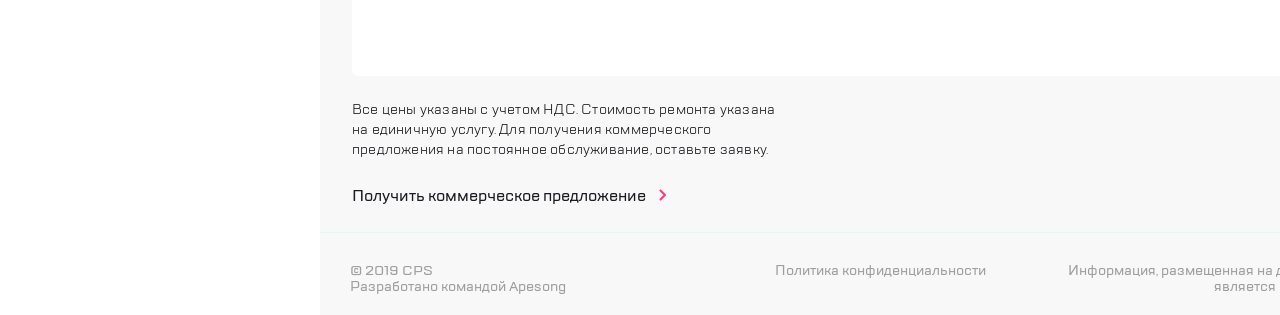
==== commit d243a919: "Updates" ====
--- a/index.html
+++ b/index.html
@@ -8,7 +8,7 @@
 <body>
 <div class="wrapper-main">
   <aside class="side-menu">
-    <div class="side-menu__top">
+    <div class="side-menu__section">
       <ul class="side-menu__header-list">
         <li class="side-menu__header-item">
           <button class="icon burger_close">
@@ -39,7 +39,7 @@
         </ul>
       </nav>
     </div>
-    <div class="side-menu__bottom">
+    <div class="side-menu__section">
       <div class="side-menu__contacts">
         <ul class="side-menu__contacts-list">
           <li class="side-menu__contacts-item">
@@ -58,8 +58,8 @@
             </a>
           </li>
         </ul>
-        <button class="side-menu__bottom-mail">mail@cps.com</button>
-        <button class="side-menu__bottom-phone">8 800 890 8900</button>
+        <button class="side-menu__mail">mail@cps.com</button>
+        <button class="side-menu__phone">8 800 890 8900</button>
       </div>
       <ul class="lang__list">
         <li>
@@ -154,26 +154,29 @@
       </ul>
     </nav>
     <main class="main">
-      <article class="about-us">
-        <div class="about-us__text">
-          <div class="about-us__wrapper about-us__wrapper_close">
-            <p>Мы являемся авторизованным сервисным центром по ремонту техники Dell.
-              Только у нас вы можете отремонтировать свой ноутбук Dell с официальной гарантией
-              производителя.</p>
-            <p>Мы успешно работаем с 1992 года и заслужили репутацию надежного партнера,
-              что подтверждает большое количество постоянных клиентов.
-              Мы гордимся тем, что к нам обращаются по рекомендациям и, в свою очередь, советуют нас
-              родным и близким.</p>
-            <p>Мы успешно работаем с 1992 года и заслужили репутацию надежного партнера,
-              что подтверждает большое количество постоянных клиентов.
-              Мы гордимся тем, что к нам обращаются по рекомендациям и, в свою очередь, советуют нас
-              родным и близким.</p>
+
+      <div class="sections">
+        <section class="section about-us">
+          <div class="about-us__text">
+            <div class="about-us__wrapper">
+              <p class="about-us__paragraph">Мы являемся авторизованным сервисным центром по ремонту техники Dell.
+                Только у нас вы можете отремонтировать свой ноутбук Dell с официальной гарантией
+                производителя.</p>
+              <p class="about-us__paragraph">Мы успешно работаем с 1992 года и заслужили репутацию надежного партнера,
+                что подтверждает большое количество постоянных клиентов.
+                Мы гордимся тем, что к нам обращаются по рекомендациям и, в свою очередь, советуют нас
+                родным и близким.</p>
+              <p class="about-us__paragraph">Мы успешно работаем с 1992 года и заслужили репутацию надежного партнера,
+                что подтверждает большое количество постоянных клиентов.
+                Мы гордимся тем, что к нам обращаются по рекомендациям и, в свою очередь, советуют нас
+                родным и близким.</p>
+            </div>
+            <button class="show-more about-us__btn">Читать далее</button>
           </div>
-          <button class="show-more about-us__btn">Читать далее</button>
-        </div>
-        <img src="img/images/banner.jpg" class="about-us__image" alt="cps">
-      </article>
-      <div class="sections">
+          <div class="about-us__container-image">
+            <img class="about-us__image" src="img/images/banner.jpg" alt="cps">
+          </div>
+        </section>
         <section class="section">
           <h2 class="section__title">Ремонт техники различных брендов</h2>
           <div class="section__container brands">
@@ -503,7 +506,7 @@
     </footer>
   </div>
   <div class="popup callback">
-    <button class="icon popup__close">
+    <button class="icon popup__close callback__close">
       <img src="./img/icons/close.svg" alt="close menu">
     </button>
     <h2 class="popup__title">Заказать звонок</h2>
@@ -518,7 +521,7 @@
     </form>
   </div>
   <div class="popup feedback">
-    <button class="icon popup__close">
+    <button class="icon popup__close feedback__close">
       <img src="./img/icons/close.svg" alt="close menu">
     </button>
     <h2 class="popup__title">Обратная связь</h2>
@@ -537,7 +540,7 @@
   </div>
 
 
-  <div class="blur popup__blur side-menu__blur"></div>
+
 </div>
 
 <script type="text/javascript" src="./js/bundle.js"></script></body>
--- a/style.css
+++ b/style.css
@@ -309,6 +309,7 @@
     padding: 0;
     border: 0;
     box-sizing: border-box;
+    background: none;
     font-size: 100%;
     font: inherit;
     vertical-align: baseline;
@@ -319,6 +320,11 @@
     text-decoration: none;
     color: inherit;
 }
+
+button{
+  cursor: pointer;
+}
+
 @font-face {
   font-family: 'TT Lakes';
   src: url(./fonts/TTLakes-Bold.eot);
@@ -359,7 +365,6 @@
   background: none;
   border: none;
   padding-left: 24px;
-  cursor: pointer;
   display: none; }
   @media (min-width: 768px) {
     .show-more {
@@ -377,68 +382,8 @@
     transform: translateY(50%);
     background: url(./static/expand.svg) no-repeat; }
 
-.about-us {
-  display: flex;
-  flex-direction: column;
-  gap: 1em;
-  align-items: flex-start; }
-  @media (min-width: 768px) {
-    .about-us {
-      flex-direction: row;
-      padding: 0 25px;
-      gap: 46px; } }
-  @media (min-width: 1120px) {
-    .about-us {
-      gap: 3em;
-      padding: 15px 30px; } }
-  .about-us__text {
-    padding: 0 15px;
-    display: flex;
-    flex-direction: column;
-    gap: 1em;
-    align-items: flex-start; }
-    @media (min-width: 768px) {
-      .about-us__text {
-        padding: 0;
-        flex: 1 1 50%; } }
-    @media (min-width: 1120px) {
-      .about-us__text {
-        flex: 1 1 50%; } }
-  .about-us__wrapper {
-    display: flex;
-    flex-direction: column;
-    gap: 20px;
-    height: auto;
-    max-height: 88px;
-    overflow: hidden;
-    letter-spacing: 0.2px;
-    line-height: 18px;
-    font-size: 14px;
-    transition: linear 0.2s; }
-    @media (min-width: 768px) {
-      .about-us__wrapper {
-        line-height: 20px;
-        max-height: 158px; } }
-    .about-us__wrapper_open {
-      max-height: 380px; }
-      @media (min-width: 768px) {
-        .about-us__wrapper_open {
-          max-height: 390px; } }
-      @media (min-width: 1120px) {
-        .about-us__wrapper_open {
-          max-height: 260px; } }
-  .about-us__image {
-    width: 100%; }
-    @media (min-width: 768px) {
-      .about-us__image {
-        width: 0;
-        display: block;
-        flex: 1 0 50%; } }
-    @media (min-width: 1120px) {
-      .about-us__image {
-        flex: 1 1 50%; } }
-  .about-us__btn.show-more {
-    display: block; }
+.logo {
+  width: 98px; }
 
 .side-menu {
   display: flex;
@@ -462,10 +407,6 @@
       box-shadow: none; } }
   .side-menu_open {
     left: 0; }
-  .side-menu__top {
-    display: flex;
-    flex-direction: column;
-    gap: 22px; }
   .side-menu__header-list {
     display: flex;
     align-items: center;
@@ -500,27 +441,27 @@
       border-radius: 0 6px 6px 0;
       opacity: 0;
       transition: 0.1s; }
-  .side-menu__bottom {
+  .side-menu__section {
     display: flex;
     flex-direction: column;
     gap: 40px; }
-    .side-menu__bottom-mail {
-      text-align: left;
-      font-weight: 500;
-      line-height: 24px;
-      transition: 0.1s;
-      cursor: pointer; }
-      .side-menu__bottom-mail:hover {
-        opacity: 0.6; }
-    .side-menu__bottom-phone {
-      text-align: left;
-      font-weight: bold;
-      font-size: 24px;
-      line-height: 32px;
-      transition: 0.1s;
-      cursor: pointer; }
-      .side-menu__bottom-phone:hover {
-        opacity: 0.6; }
+    .side-menu__section:first-child {
+      gap: 22px; }
+  .side-menu__mail {
+    text-align: left;
+    font-weight: 500;
+    line-height: 24px;
+    transition: 0.1s; }
+    .side-menu__mail:hover {
+      opacity: 0.6; }
+  .side-menu__phone {
+    text-align: left;
+    font-weight: bold;
+    font-size: 24px;
+    line-height: 32px;
+    transition: 0.1s; }
+    .side-menu__phone:hover {
+      opacity: 0.6; }
   .side-menu__contacts {
     display: flex;
     flex-direction: column;
@@ -662,7 +603,6 @@
   background: #FF3E79;
   border-radius: 50%;
   border: none;
-  cursor: pointer;
   transition: 0.1s; }
   .icon:hover {
     box-shadow: 0 0 15px #FF3E79; }
@@ -708,8 +648,7 @@
     background: none;
     padding: 12px;
     display: block;
-    color: #7E7E82;
-    text-decoration: none; }
+    color: #7E7E82; }
     .nav__link:active {
       background: none; }
     .nav__link:focus-visible {
@@ -725,8 +664,7 @@
   width: 320px;
   display: flex;
   flex-direction: column;
-  gap: 16px;
-  border-top: #D9FFF5 1px solid; }
+  gap: 16px; }
   @media (min-width: 768px) {
     .section {
       gap: 24px;
@@ -737,6 +675,7 @@
     line-height: 24px;
     text-transform: uppercase;
     letter-spacing: -0.2px;
+    border-top: #D9FFF5 1px solid;
     color: #7E7E82;
     background-image: linear-gradient(to right, #f8f8f8, white);
     padding: 16px; }
@@ -756,12 +695,15 @@
     position: relative; }
     @media (min-width: 768px) {
       .section__container {
+        max-height: 162px;
         display: block;
         padding: 0 24px;
         overflow: hidden; } }
     @media (min-width: 1120px) {
       .section__container {
         padding: 0 32px; } }
+    .section__container_open {
+      max-height: 515px; }
   .section__desc {
     padding: 0 16px;
     color: #1B1C21;
@@ -785,31 +727,92 @@
     transform-origin: center;
     transform: rotate(180deg) translateY(-50%); }
 
-@media (min-width: 768px) {
-  .brands {
-    max-height: 162px; } }
-
-@media (min-width: 768px) {
-  .brands_open {
-    max-height: 360px; } }
-
-@media (min-width: 1120px) {
-  .brands_open {
-    max-height: 275px; } }
-
-.brands__slider::before {
-  content: "";
-  display: block;
-  position: absolute;
-  right: 16px;
-  top: 1px;
-  bottom: 0;
-  width: 24px;
-  background: linear-gradient(to left, white, transparent);
-  z-index: 2; }
-  @media (min-width: 768px) {
-    .brands__slider::before {
-      display: none; } }
+.about-us {
+  flex-direction: column;
+  gap: 1em;
+  align-items: flex-start; }
+  @media (min-width: 768px) {
+    .about-us {
+      flex-direction: row;
+      padding: 0 25px;
+      gap: 46px; } }
+  @media (min-width: 1120px) {
+    .about-us {
+      gap: 3em;
+      padding: 15px 30px; } }
+  .about-us__text {
+    padding: 0 15px;
+    display: flex;
+    flex-direction: column;
+    gap: 1em;
+    align-items: flex-start; }
+    @media (min-width: 768px) {
+      .about-us__text {
+        padding: 0;
+        flex: 1 1 50%; } }
+    @media (min-width: 1120px) {
+      .about-us__text {
+        flex: 1 1 50%; } }
+  .about-us__paragraph {
+    letter-spacing: 0.2px;
+    line-height: 18px;
+    font-size: 14px; }
+    @media (min-width: 768px) {
+      .about-us__paragraph {
+        line-height: 20px; } }
+  .about-us__wrapper {
+    display: flex;
+    flex-direction: column;
+    gap: 20px;
+    height: auto;
+    max-height: 88px;
+    overflow: hidden;
+    transition: linear 0.2s; }
+    @media (min-width: 768px) {
+      .about-us__wrapper {
+        max-height: 158px; } }
+    .about-us__wrapper_open {
+      max-height: 380px; }
+      @media (min-width: 768px) {
+        .about-us__wrapper_open {
+          max-height: 390px; } }
+      @media (min-width: 1120px) {
+        .about-us__wrapper_open {
+          max-height: 260px; } }
+  .about-us__container-image {
+    height: 176px;
+    width: 100%; }
+    @media (min-width: 768px) {
+      .about-us__container-image {
+        height: 207px;
+        flex: 1 0 50%; } }
+    @media (min-width: 1120px) {
+      .about-us__container-image {
+        height: 291px;
+        flex: 0 1 50%; } }
+  .about-us__image {
+    width: 100%; }
+  .about-us__btn.show-more {
+    display: block; }
+
+.brands__slider {
+  width: 305px; }
+  @media (min-width: 768px) {
+    .brands__slider {
+      width: auto; } }
+  .brands__slider::before {
+    content: "";
+    display: block;
+    position: absolute;
+    right: 0;
+    top: 1px;
+    bottom: 0;
+    width: 24px;
+    background: linear-gradient(to left, white, transparent);
+    z-index: 2; }
+    @media (min-width: 768px) {
+      .brands__slider::before {
+        display: none; } }
 
 @media (min-width: 768px) {
   .brands__list {
@@ -858,27 +861,24 @@
   .brands__link:hover {
     box-shadow: 0 0 15px #FF3E79; }
 
-@media (min-width: 768px) {
-  .device-type {
-    max-height: 162px; } }
-
-@media (min-width: 768px) {
-  .device-type_open {
-    max-height: 360px; } }
-
-.device-type__slider::before {
-  content: "";
-  display: block;
-  position: absolute;
-  right: 16px;
-  top: 1px;
-  bottom: 0;
-  width: 24px;
-  background: linear-gradient(to left, white, transparent);
-  z-index: 2; }
-  @media (min-width: 768px) {
-    .device-type__slider::before {
-      display: none; } }
+.device-type__slider {
+  width: 305px; }
+  @media (min-width: 768px) {
+    .device-type__slider {
+      width: auto; } }
+  .device-type__slider::before {
+    content: "";
+    display: block;
+    position: absolute;
+    right: 0;
+    top: 1px;
+    bottom: 0;
+    width: 24px;
+    background: linear-gradient(to left, white, transparent);
+    z-index: 2; }
+    @media (min-width: 768px) {
+      .device-type__slider::before {
+        display: none; } }
 
 .device-type__list {
   display: flex; }
@@ -930,175 +930,158 @@
   .device-type__link:hover {
     box-shadow: 0 0 15px #FF3E79; }
 
-@media (min-width: 768px) {
-  .services {
-    width: 768px; } }
-
-@media (min-width: 1120px) {
-  .services {
-    width: 1120px; } }
-
-@media (min-width: 768px) {
-  .services__slider {
-    background: white;
+.services {
+  max-height: none; }
+  @media (min-width: 768px) {
+    .services {
+      width: 768px; } }
+  @media (min-width: 1120px) {
+    .services {
+      width: 1120px; } }
+  @media (min-width: 768px) {
+    .services__slider {
+      background: white;
+      border-radius: 6px;
+      padding: 0 16px; } }
+  @media (min-width: 768px) {
+    .services__list {
+      display: flex;
+      flex-direction: column;
+      gap: 0; } }
+  .services__list li:last-child .services__item {
+    border: none; }
+  .services__title {
+    display: none; }
+    @media (min-width: 768px) {
+      .services__title {
+        display: flex; } }
+  .services__title-item {
+    display: none; }
+    @media (min-width: 768px) {
+      .services__title-item {
+        color: #7E7E82;
+        font-weight: 500;
+        padding: 16px;
+        display: flex;
+        gap: 20px; } }
+    @media (min-width: 1120px) {
+      .services__title-item {
+        gap: 111px; } }
+  @media (min-width: 768px) {
+    .services__title-name {
+      flex-grow: 1; } }
+  @media (min-width: 768px) {
+    .services__title-price {
+      width: 74px;
+      flex-shrink: 0; } }
+  @media (min-width: 768px) {
+    .services__title-time {
+      width: 81px;
+      flex-shrink: 0; } }
+  @media (min-width: 768px) {
+    .services__title-empty {
+      width: 120px;
+      flex-shrink: 0; } }
+  .services__item {
+    display: flex;
+    flex-direction: column;
+    gap: 16px;
+    width: 260px;
+    height: 200px;
+    padding: 16px;
+    position: relative;
+    background-color: white;
     border-radius: 6px;
-    padding: 0 16px; } }
-
-@media (min-width: 768px) {
-  .services__list {
-    display: flex;
-    flex-direction: column;
-    gap: 0; } }
-
-.services__list li:last-child .services__item {
-  border: none; }
-
-.services__title {
-  display: none; }
-  @media (min-width: 768px) {
-    .services__title {
-      display: flex; } }
-
-.services__title-item {
-  display: none; }
-  @media (min-width: 768px) {
-    .services__title-item {
-      color: #7E7E82;
-      font-weight: 500;
-      padding: 16px;
-      display: flex;
-      gap: 20px; } }
-  @media (min-width: 1120px) {
-    .services__title-item {
-      gap: 111px; } }
-
-@media (min-width: 768px) {
-  .services__title-name {
-    flex-grow: 1; } }
-
-@media (min-width: 768px) {
-  .services__title-price {
-    width: 74px;
-    flex-shrink: 0; } }
-
-@media (min-width: 768px) {
-  .services__title-time {
-    width: 81px;
-    flex-shrink: 0; } }
-
-@media (min-width: 768px) {
-  .services__title-empty {
+    font-size: 14px;
+    line-height: 18px;
+    letter-spacing: 0.2px; }
+    @media (min-width: 768px) {
+      .services__item {
+        flex-direction: row;
+        gap: 20px;
+        width: auto;
+        height: auto;
+        padding: 16px 0;
+        align-items: center;
+        border-bottom: 1px #EAEAEA solid;
+        border-radius: 0; } }
+    @media (min-width: 1120px) {
+      .services__item {
+        gap: 111px; } }
+  @media (min-width: 768px) {
+    .services__name {
+      flex-grow: 1; } }
+  @media (min-width: 768px) {
+    .services__price {
+      width: 74px;
+      flex-shrink: 0; } }
+  @media (min-width: 768px) {
+    .services__time {
+      width: 81px;
+      flex-shrink: 0; } }
+  .services__item-title {
+    padding-bottom: 5px;
+    font-weight: 500;
+    color: #7E7E82;
+    line-height: 16px;
+    letter-spacing: 0; }
+    @media (min-width: 768px) {
+      .services__item-title {
+        display: none; } }
+  @media (min-width: 768px) {
+    .services__item-text {
+      flex-grow: 1; } }
+  .services__btn {
+    position: absolute;
+    right: 16px;
+    bottom: 16px;
     width: 120px;
-    flex-shrink: 0; } }
-
-.services__item {
-  display: flex;
-  flex-direction: column;
-  gap: 16px;
-  width: 260px;
-  height: 200px;
-  padding: 16px;
-  position: relative;
-  background-color: white;
-  border-radius: 6px;
-  font-size: 14px;
-  line-height: 18px;
-  letter-spacing: 0.2px; }
-  @media (min-width: 768px) {
-    .services__item {
-      flex-direction: row;
-      gap: 20px;
-      width: auto;
-      height: auto;
-      padding: 16px 0;
-      align-items: center;
-      border-bottom: 1px #EAEAEA solid;
-      border-radius: 0; } }
-  @media (min-width: 1120px) {
-    .services__item {
-      gap: 111px; } }
-
-@media (min-width: 768px) {
-  .services__name {
-    flex-grow: 1; } }
-
-@media (min-width: 768px) {
-  .services__price {
-    width: 74px;
-    flex-shrink: 0; } }
-
-@media (min-width: 768px) {
-  .services__time {
-    width: 81px;
-    flex-shrink: 0; } }
-
-.services__item-title {
-  padding-bottom: 5px;
-  font-weight: 500;
-  color: #7E7E82;
-  line-height: 16px;
-  letter-spacing: 0; }
-  @media (min-width: 768px) {
-    .services__item-title {
-      display: none; } }
-
-@media (min-width: 768px) {
-  .services__item-text {
-    flex-grow: 1; } }
-
-.services__btn {
-  position: absolute;
-  right: 16px;
-  bottom: 16px;
-  width: 120px;
-  text-transform: uppercase;
-  font-weight: bold;
-  font-size: 12px;
-  padding: 7px 20px 7px 0;
-  color: white;
-  background-color: #FF3E79;
-  border-radius: 16px;
-  cursor: pointer;
-  transition: 0.2s; }
-  @media (min-width: 768px) {
-    .services__btn {
+    text-transform: uppercase;
+    font-weight: bold;
+    font-size: 12px;
+    padding: 7px 20px 7px 0;
+    color: white;
+    background-color: #FF3E79;
+    border-radius: 16px;
+    transition: 0.2s; }
+    @media (min-width: 768px) {
+      .services__btn {
+        position: relative;
+        right: 0;
+        top: 0; } }
+    .services__btn:hover {
+      box-shadow: 0 0 15px #FF3E79; }
+    .services__btn::before {
+      content: '';
+      display: block;
+      width: 12px;
+      height: 12px;
+      background-image: url("data:image/svg+xml,%3Csvg width='8' height='12' viewBox='0 0 8 12' fill='none' xmlns='http://www.w3.org/2000/svg'%3E%3Cpath fill-rule='evenodd' clip-rule='evenodd' d='M4.5 6L0.707106 2.20711C0.316582 1.81658 0.316582 1.18342 0.707107 0.792893L0.792893 0.707107C1.18342 0.316583 1.81658 0.316583 2.20711 0.707107L6.79289 5.29289C7.18342 5.68342 7.18342 6.31658 6.79289 6.70711L2.20711 11.2929C1.81658 11.6834 1.18342 11.6834 0.792893 11.2929L0.707107 11.2071C0.316583 10.8166 0.316583 10.1834 0.707107 9.79289L4.5 6Z' fill='%23fff'/%3E%3C/svg%3E");
+      background-repeat: no-repeat;
+      position: absolute;
+      top: 50%;
+      right: 10px;
+      transform: translateY(-50%); }
+  .services__section-btn {
+    display: block;
+    width: 192px;
+    padding: 0 16px;
+    position: relative;
+    box-sizing: content-box;
+    font-size: 16px;
+    font-weight: 500;
+    line-height: 24px;
+    text-align: left;
+    transition: 0.2s; }
+    @media (min-width: 768px) {
+      .services__section-btn {
+        width: auto;
+        padding: 0; } }
+    .services__section-btn:hover {
+      color: #FF3E79; }
+    .services__section-btn_arrow {
       position: relative;
-      right: 0;
-      top: 0; } }
-  .services__btn:hover {
-    box-shadow: 0 0 15px #FF3E79; }
-  .services__btn::before {
-    content: '';
-    display: block;
-    width: 12px;
-    height: 12px;
-    background-image: url("data:image/svg+xml,%3Csvg width='8' height='12' viewBox='0 0 8 12' fill='none' xmlns='http://www.w3.org/2000/svg'%3E%3Cpath fill-rule='evenodd' clip-rule='evenodd' d='M4.5 6L0.707106 2.20711C0.316582 1.81658 0.316582 1.18342 0.707107 0.792893L0.792893 0.707107C1.18342 0.316583 1.81658 0.316583 2.20711 0.707107L6.79289 5.29289C7.18342 5.68342 7.18342 6.31658 6.79289 6.70711L2.20711 11.2929C1.81658 11.6834 1.18342 11.6834 0.792893 11.2929L0.707107 11.2071C0.316583 10.8166 0.316583 10.1834 0.707107 9.79289L4.5 6Z' fill='%23fff'/%3E%3C/svg%3E");
-    background-repeat: no-repeat;
-    position: absolute;
-    top: 50%;
-    right: 10px;
-    transform: translateY(-50%); }
-
-.services__section-btn {
-  display: block;
-  width: 192px;
-  padding: 0 16px;
-  position: relative;
-  box-sizing: content-box;
-  font-size: 16px;
-  font-weight: 500;
-  line-height: 24px;
-  text-align: left;
-  transition: 0.2s; }
-  @media (min-width: 768px) {
-    .services__section-btn {
-      width: auto;
-      padding: 0; } }
-  .services__section-btn:hover {
-    color: #FF3E79; }
-  .services__section-btn_arrow {
-    position: relative;
-    left: 10px; }
+      left: 10px; }
 
 .swiper-pagination-bullets.swiper-pagination-horizontal {
   position: static; }
@@ -1141,8 +1124,7 @@
   text-transform: uppercase;
   font-weight: 500;
   line-height: 24px;
-  transition: 0.1s;
-  cursor: pointer; }
+  transition: 0.1s; }
   .lang__text:hover {
     opacity: 0.6; }
 
@@ -1154,7 +1136,7 @@
   gap: 24px;
   padding: 24px 16px;
   position: fixed;
-  left: -600px;
+  right: -600px;
   top: 0;
   z-index: 110;
   transition: 0.2s;
@@ -1165,15 +1147,9 @@
   @media (min-width: 1120px) {
     .popup {
       width: 440px;
-      padding: 32px;
-      left: auto;
-      right: -600px; } }
+      padding: 32px; } }
   .popup_open {
-    left: 0; }
-    @media (min-width: 1120px) {
-      .popup_open {
-        left: auto;
-        right: 0; } }
+    right: 0; }
   .popup__close {
     flex-shrink: 0; }
     @media (min-width: 1120px) {
@@ -1207,7 +1183,8 @@
     width: 288px;
     padding: 12px 16px;
     border: 1px solid #EAEAEA;
-    border-radius: 8px; }
+    border-radius: 8px;
+    resize: none; }
     @media (min-width: 1120px) {
       .popup__input {
         width: 376px; } }
@@ -1220,8 +1197,7 @@
     color: #FF3E79; }
   .popup__submit {
     align-self: flex-end;
-    transition: 0.2s;
-    cursor: pointer; }
+    transition: 0.2s; }
     .popup__submit:hover {
       box-shadow: 0 0 15px #FF3E79; }
     .popup__submit::before {
@@ -1282,18 +1258,12 @@
     .footer__link:hover {
       color: #FF3E79; }
 
-* {
-  margin: 0;
-  padding: 0;
-  text-decoration: none;
-  list-style: none;
-  background: none; }
-
 html {
   font-family: "TT Lakes", sans-serif;
   color: #1B1C21; }
 
 .wrapper-main {
+  position: relative;
   display: flex;
   margin: 0 auto;
   max-width: 1440px; }
@@ -1302,11 +1272,15 @@
   display: flex;
   flex-direction: column;
   gap: 24px;
-  min-width: 320px;
+  width: 320px;
+  margin: 0 auto;
   background: #f8f8f8; }
   @media (min-width: 768px) {
     .wrapper {
-      min-width: 768px; } }
+      width: 768px; } }
+  @media (min-width: 1120px) {
+    .wrapper {
+      min-width: 1120px; } }
 
 .blur {
   position: absolute;
@@ -1316,7 +1290,7 @@
   bottom: 0;
   background-color: white;
   opacity: 0.95;
-  display: none; }
+  display: block; }
   .blur__popup {
     z-index: 109;
     display: block; }
